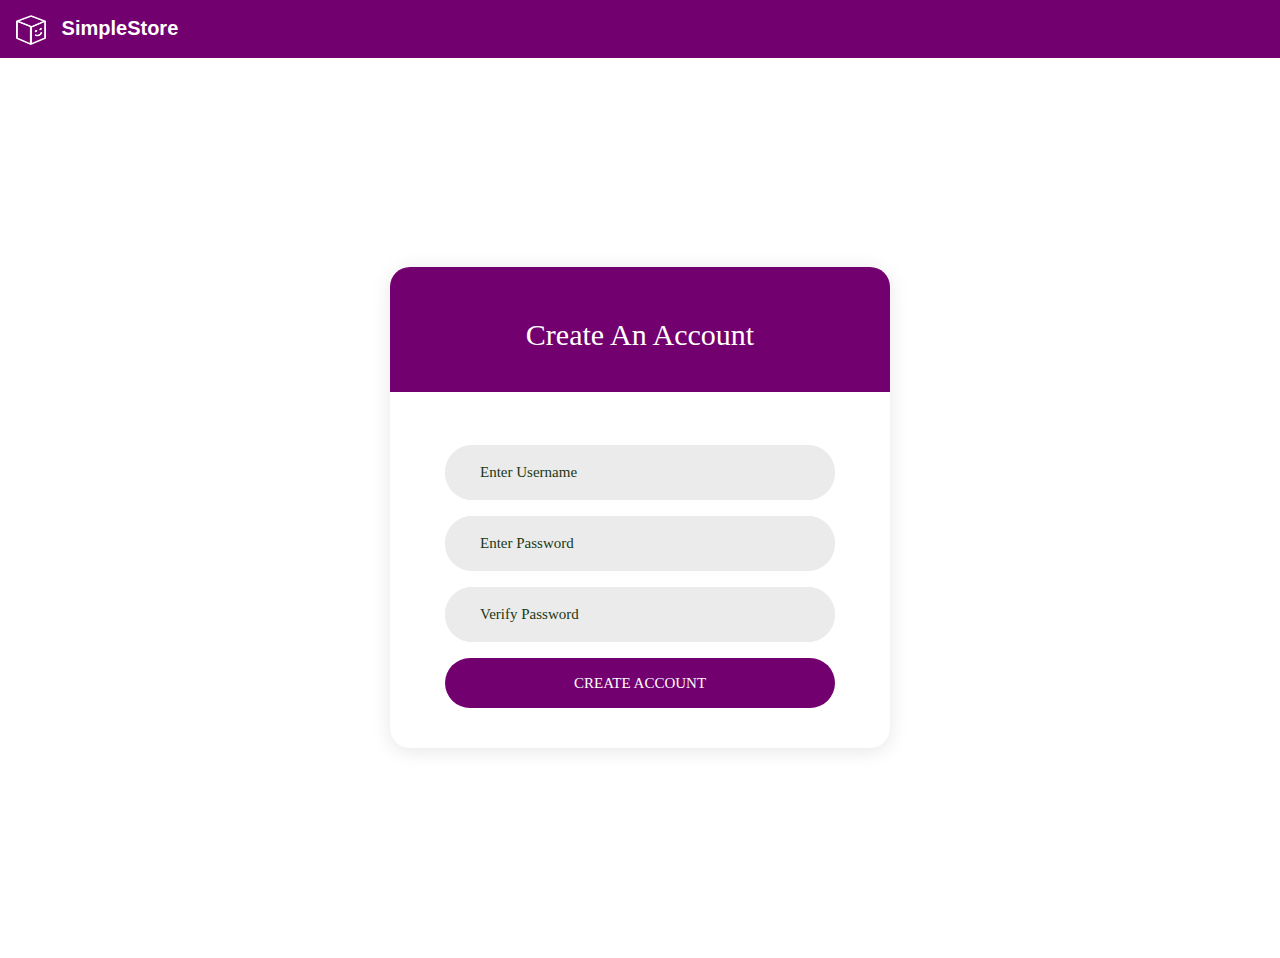
==== UI/create_an_account.html @ a345e32c "Add files via upload" ====
<!DOCTYPE html>
<html lang="en">
<head>
	<title> create an account </title>
	<meta charset="UTF-8">
	<meta name="viewport" content="width=device-width, initial-scale=1">
<!--===============================================================================================-->
	<link rel="icon" type="image/png" href="images/icons/favicon.ico"/>
<!--===============================================================================================-->
	<link rel="stylesheet" type="text/css" href="vendor/bootstrap/css/bootstrap.min.css">
<!--===============================================================================================-->
	<link rel="stylesheet" type="text/css" href="fonts/font-awesome-4.7.0/css/font-awesome.min.css">
<!--===============================================================================================-->
	<link rel="stylesheet" type="text/css" href="vendor/animate/animate.css">
<!--===============================================================================================-->
	<link rel="stylesheet" type="text/css" href="vendor/css-hamburgers/hamburgers.min.css">
<!--===============================================================================================-->
	<link rel="stylesheet" type="text/css" href="vendor/animsition/css/animsition.min.css">
<!--===============================================================================================-->
	<link rel="stylesheet" type="text/css" href="vendor/select2/select2.min.css">
<!--===============================================================================================-->
	<link rel="stylesheet" type="text/css" href="vendor/daterangepicker/daterangepicker.css">
<!--===============================================================================================-->
	<link rel="stylesheet" type="text/css" href="css/util.css">
	<link rel="stylesheet" type="text/css" href="css/main.css">
<!--===============================================================================================-->
</head>
<body>
<nav class="navbar navbar-light" style="background-color: #73006f;">
  <span class="navbar-brand mb-0 h1">
		<img src="icon_simpleStore.png" alt="SimpleStore_logo" style=" width: 30px; height: 30px;">
		<span style='color: white; padding-left :10px;' class="font-weight-bold">SimpleStore</span>
	</span>
</nav>

	<div class="limiter">
		<div class="container-login100">
			<div class="wrap-login100">
				<form class="login100-form validate-form p-l-55 p-r-55 p-t-178">
					<span class="login100-form-title" style="background-color: #73006f;">
						Create An Account
					</span>

					<div class="wrap-input100 validate-input m-b-16" data-validate="Please enter username">
						<input class="input100" type="text" name="username" placeholder="Enter Username">
						<span class="focus-input100"></span>
					</div>

					<div class="wrap-input100 validate-input m-b-16" data-validate = "Please enter password">
						<input class="input100" type="password" name="pass" placeholder="Enter Password">
						<span class="focus-input100"></span>
					</div>

					<div class="wrap-input100 validate-input m-b-16" data-validate = "Please enter password">
						<input class="input100" type="password" name="pass" placeholder="Verify Password">
						<span class="focus-input100"></span>
					</div>

					<div class="container-login100-form-btn p-b-40">
						<button class="login100-form-btn" style="background-color: #73006f;">
							Create Account
						</button>
					</div>

					<!---<div class="flex-col-c p-t-100 p-b-40">
						<span class="txt1 p-b-9">
							Don’t have an account?
						</span>

						<a href="#" class="txt3">
							<p style='color: #73006f'>Sign up now</p>
						</a>
					</div>-->
				</form>
			</div>
		</div>
	</div>


<!--===============================================================================================-->
	<script src="vendor/jquery/jquery-3.2.1.min.js"></script>
<!--===============================================================================================-->
	<script src="vendor/animsition/js/animsition.min.js"></script>
<!--===============================================================================================-->
	<script src="vendor/bootstrap/js/popper.js"></script>
	<script src="vendor/bootstrap/js/bootstrap.min.js"></script>
<!--===============================================================================================-->
	<script src="vendor/select2/select2.min.js"></script>
<!--===============================================================================================-->
	<script src="vendor/daterangepicker/moment.min.js"></script>
	<script src="vendor/daterangepicker/daterangepicker.js"></script>
<!--===============================================================================================-->
	<script src="vendor/countdowntime/countdowntime.js"></script>
<!--===============================================================================================-->
	<script src="js/main.js"></script>

</body>
</html>
---- UI/vendor/css-hamburgers/hamburgers.min.css ----
/*!
 * Hamburgers
 * @description Tasty CSS-animated hamburgers
 * @author Jonathan Suh @jonsuh
 * @site https://jonsuh.com/hamburgers
 * @link https://github.com/jonsuh/hamburgers
 */.hamburger{font:inherit;display:inline-block;overflow:visible;margin:0;padding:15px;cursor:pointer;transition-timing-function:linear;transition-duration:.15s;transition-property:opacity,filter;text-transform:none;color:inherit;border:0;background-color:transparent}.hamburger:hover{opacity:.7}.hamburger-box{position:relative;display:inline-block;width:40px;height:24px}.hamburger-inner{top:50%;display:block;margin-top:-2px}.hamburger-inner,.hamburger-inner:after,.hamburger-inner:before{position:absolute;width:40px;height:4px;transition-timing-function:ease;transition-duration:.15s;transition-property:transform;border-radius:4px;background-color:#000}.hamburger-inner:after,.hamburger-inner:before{display:block;content:''}.hamburger-inner:before{top:-10px}.hamburger-inner:after{bottom:-10px}.hamburger--3dx .hamburger-box{perspective:80px}.hamburger--3dx .hamburger-inner{transition:transform .2s cubic-bezier(.645,.045,.355,1),background-color 0s cubic-bezier(.645,.045,.355,1) .1s}.hamburger--3dx .hamburger-inner:after,.hamburger--3dx .hamburger-inner:before{transition:transform 0s cubic-bezier(.645,.045,.355,1) .1s}.hamburger--3dx.is-active .hamburger-inner{transform:rotateY(180deg);background-color:transparent}.hamburger--3dx.is-active .hamburger-inner:before{transform:translate3d(0,10px,0) rotate(45deg)}.hamburger--3dx.is-active .hamburger-inner:after{transform:translate3d(0,-10px,0) rotate(-45deg)}.hamburger--3dx-r .hamburger-box{perspective:80px}.hamburger--3dx-r .hamburger-inner{transition:transform .2s cubic-bezier(.645,.045,.355,1),background-color 0s cubic-bezier(.645,.045,.355,1) .1s}.hamburger--3dx-r .hamburger-inner:after,.hamburger--3dx-r .hamburger-inner:before{transition:transform 0s cubic-bezier(.645,.045,.355,1) .1s}.hamburger--3dx-r.is-active .hamburger-inner{transform:rotateY(-180deg);background-color:transparent}.hamburger--3dx-r.is-active .hamburger-inner:before{transform:translate3d(0,10px,0) rotate(45deg)}.hamburger--3dx-r.is-active .hamburger-inner:after{transform:translate3d(0,-10px,0) rotate(-45deg)}.hamburger--3dy .hamburger-box{perspective:80px}.hamburger--3dy .hamburger-inner{transition:transform .2s cubic-bezier(.645,.045,.355,1),background-color 0s cubic-bezier(.645,.045,.355,1) .1s}.hamburger--3dy .hamburger-inner:after,.hamburger--3dy .hamburger-inner:before{transition:transform 0s cubic-bezier(.645,.045,.355,1) .1s}.hamburger--3dy.is-active .hamburger-inner{transform:rotateX(-180deg);background-color:transparent}.hamburger--3dy.is-active .hamburger-inner:before{transform:translate3d(0,10px,0) rotate(45deg)}.hamburger--3dy.is-active .hamburger-inner:after{transform:translate3d(0,-10px,0) rotate(-45deg)}.hamburger--3dy-r .hamburger-box{perspective:80px}.hamburger--3dy-r .hamburger-inner{transition:transform .2s cubic-bezier(.645,.045,.355,1),background-color 0s cubic-bezier(.645,.045,.355,1) .1s}.hamburger--3dy-r .hamburger-inner:after,.hamburger--3dy-r .hamburger-inner:before{transition:transform 0s cubic-bezier(.645,.045,.355,1) .1s}.hamburger--3dy-r.is-active .hamburger-inner{transform:rotateX(180deg);background-color:transparent}.hamburger--3dy-r.is-active .hamburger-inner:before{transform:translate3d(0,10px,0) rotate(45deg)}.hamburger--3dy-r.is-active .hamburger-inner:after{transform:translate3d(0,-10px,0) rotate(-45deg)}.hamburger--arrow.is-active .hamburger-inner:before{transform:translate3d(-8px,0,0) rotate(-45deg) scaleX(.7)}.hamburger--arrow.is-active .hamburger-inner:after{transform:translate3d(-8px,0,0) rotate(45deg) scaleX(.7)}.hamburger--arrow-r.is-active .hamburger-inner:before{transform:translate3d(8px,0,0) rotate(45deg) scaleX(.7)}.hamburger--arrow-r.is-active .hamburger-inner:after{transform:translate3d(8px,0,0) rotate(-45deg) scaleX(.7)}.hamburger--arrowalt .hamburger-inner:before{transition:top .1s ease .15s,transform .15s cubic-bezier(.165,.84,.44,1)}.hamburger--arrowalt .hamburger-inner:after{transition:bottom .1s ease .15s,transform .15s cubic-bezier(.165,.84,.44,1)}.hamburger--arrowalt.is-active .hamburger-inner:before{top:0;transition:top .1s ease,transform .15s cubic-bezier(.895,.03,.685,.22) .1s;transform:translate3d(-8px,-10px,0) rotate(-45deg) scaleX(.7)}.hamburger--arrowalt.is-active .hamburger-inner:after{bottom:0;transition:bottom .1s ease,transform .15s cubic-bezier(.895,.03,.685,.22) .1s;transform:translate3d(-8px,10px,0) rotate(45deg) scaleX(.7)}.hamburger--arrowalt-r .hamburger-inner:before{transition:top .1s ease .15s,transform .15s cubic-bezier(.165,.84,.44,1)}.hamburger--arrowalt-r .hamburger-inner:after{transition:bottom .1s ease .15s,transform .15s cubic-bezier(.165,.84,.44,1)}.hamburger--arrowalt-r.is-active .hamburger-inner:before{top:0;transition:top .1s ease,transform .15s cubic-bezier(.895,.03,.685,.22) .1s;transform:translate3d(8px,-10px,0) rotate(45deg) scaleX(.7)}.hamburger--arrowalt-r.is-active .hamburger-inner:after{bottom:0;transition:bottom .1s ease,transform .15s cubic-bezier(.895,.03,.685,.22) .1s;transform:translate3d(8px,10px,0) rotate(-45deg) scaleX(.7)}.hamburger--boring .hamburger-inner,.hamburger--boring .hamburger-inner:after,.hamburger--boring .hamburger-inner:before{transition-property:none}.hamburger--boring.is-active .hamburger-inner{transform:rotate(45deg)}.hamburger--boring.is-active .hamburger-inner:before{top:0;opacity:0}.hamburger--boring.is-active .hamburger-inner:after{bottom:0;transform:rotate(-90deg)}.hamburger--collapse .hamburger-inner{top:auto;bottom:0;transition-delay:.15s;transition-timing-function:cubic-bezier(.55,.055,.675,.19);transition-duration:.15s}.hamburger--collapse .hamburger-inner:after{top:-20px;transition:top .3s cubic-bezier(.33333,.66667,.66667,1) .3s,opacity .1s linear}.hamburger--collapse .hamburger-inner:before{transition:top .12s cubic-bezier(.33333,.66667,.66667,1) .3s,transform .15s cubic-bezier(.55,.055,.675,.19)}.hamburger--collapse.is-active .hamburger-inner{transition-delay:.32s;transition-timing-function:cubic-bezier(.215,.61,.355,1);transform:translate3d(0,-10px,0) rotate(-45deg)}.hamburger--collapse.is-active .hamburger-inner:after{top:0;transition:top .3s cubic-bezier(.33333,0,.66667,.33333),opacity .1s linear .27s;opacity:0}.hamburger--collapse.is-active .hamburger-inner:before{top:0;transition:top .12s cubic-bezier(.33333,0,.66667,.33333) .18s,transform .15s cubic-bezier(.215,.61,.355,1) .42s;transform:rotate(-90deg)}.hamburger--collapse-r .hamburger-inner{top:auto;bottom:0;transition-delay:.15s;transition-timing-function:cubic-bezier(.55,.055,.675,.19);transition-duration:.15s}.hamburger--collapse-r .hamburger-inner:after{top:-20px;transition:top .3s cubic-bezier(.33333,.66667,.66667,1) .3s,opacity .1s linear}.hamburger--collapse-r .hamburger-inner:before{transition:top .12s cubic-bezier(.33333,.66667,.66667,1) .3s,transform .15s cubic-bezier(.55,.055,.675,.19)}.hamburger--collapse-r.is-active .hamburger-inner{transition-delay:.32s;transition-timing-function:cubic-bezier(.215,.61,.355,1);transform:translate3d(0,-10px,0) rotate(45deg)}.hamburger--collapse-r.is-active .hamburger-inner:after{top:0;transition:top .3s cubic-bezier(.33333,0,.66667,.33333),opacity .1s linear .27s;opacity:0}.hamburger--collapse-r.is-active .hamburger-inner:before{top:0;transition:top .12s cubic-bezier(.33333,0,.66667,.33333) .18s,transform .15s cubic-bezier(.215,.61,.355,1) .42s;transform:rotate(90deg)}.hamburger--elastic .hamburger-inner{top:2px;transition-timing-function:cubic-bezier(.68,-.55,.265,1.55);transition-duration:.4s}.hamburger--elastic .hamburger-inner:before{top:10px;transition:opacity .15s ease .4s}.hamburger--elastic .hamburger-inner:after{top:20px;transition:transform .4s cubic-bezier(.68,-.55,.265,1.55)}.hamburger--elastic.is-active .hamburger-inner{transition-delay:.1s;transform:translate3d(0,10px,0) rotate(135deg)}.hamburger--elastic.is-active .hamburger-inner:before{transition-delay:0s;opacity:0}.hamburger--elastic.is-active .hamburger-inner:after{transition-delay:.1s;transform:translate3d(0,-20px,0) rotate(-270deg)}.hamburger--elastic-r .hamburger-inner{top:2px;transition-timing-function:cubic-bezier(.68,-.55,.265,1.55);transition-duration:.4s}.hamburger--elastic-r .hamburger-inner:before{top:10px;transition:opacity .15s ease .4s}.hamburger--elastic-r .hamburger-inner:after{top:20px;transition:transform .4s cubic-bezier(.68,-.55,.265,1.55)}.hamburger--elastic-r.is-active .hamburger-inner{transition-delay:.1s;transform:translate3d(0,10px,0) rotate(-135deg)}.hamburger--elastic-r.is-active .hamburger-inner:before{transition-delay:0s;opacity:0}.hamburger--elastic-r.is-active .hamburger-inner:after{transition-delay:.1s;transform:translate3d(0,-20px,0) rotate(270deg)}.hamburger--emphatic{overflow:hidden}.hamburger--emphatic .hamburger-inner{transition:background-color .2s ease-in .25s}.hamburger--emphatic .hamburger-inner:before{left:0;transition:transform .2s cubic-bezier(.6,.04,.98,.335),top .05s linear .2s,left .2s ease-in .25s}.hamburger--emphatic .hamburger-inner:after{top:10px;right:0;transition:transform .2s cubic-bezier(.6,.04,.98,.335),top .05s linear .2s,right .2s ease-in .25s}.hamburger--emphatic.is-active .hamburger-inner{transition-delay:0s;transition-timing-function:ease-out;background-color:transparent}.hamburger--emphatic.is-active .hamburger-inner:before{top:-80px;left:-80px;transition:left .2s ease-out,top .05s linear .2s,transform .2s cubic-bezier(.075,.82,.165,1) .25s;transform:translate3d(80px,80px,0) rotate(45deg)}.hamburger--emphatic.is-active .hamburger-inner:after{top:-80px;right:-80px;transition:right .2s ease-out,top .05s linear .2s,transform .2s cubic-bezier(.075,.82,.165,1) .25s;transform:translate3d(-80px,80px,0) rotate(-45deg)}.hamburger--emphatic-r{overflow:hidden}.hamburger--emphatic-r .hamburger-inner{transition:background-color .2s ease-in .25s}.hamburger--emphatic-r .hamburger-inner:before{left:0;transition:transform .2s cubic-bezier(.6,.04,.98,.335),top .05s linear .2s,left .2s ease-in .25s}.hamburger--emphatic-r .hamburger-inner:after{top:10px;right:0;transition:transform .2s cubic-bezier(.6,.04,.98,.335),top .05s linear .2s,right .2s ease-in .25s}.hamburger--emphatic-r.is-active .hamburger-inner{transition-delay:0s;transition-timing-function:ease-out;background-color:transparent}.hamburger--emphatic-r.is-active .hamburger-inner:before{top:80px;left:-80px;transition:left .2s ease-out,top .05s linear .2s,transform .2s cubic-bezier(.075,.82,.165,1) .25s;transform:translate3d(80px,-80px,0) rotate(-45deg)}.hamburger--emphatic-r.is-active .hamburger-inner:after{top:80px;right:-80px;transition:right .2s ease-out,top .05s linear .2s,transform .2s cubic-bezier(.075,.82,.165,1) .25s;transform:translate3d(-80px,-80px,0) rotate(45deg)}.hamburger--slider .hamburger-inner{top:2px}.hamburger--slider .hamburger-inner:before{top:10px;transition-timing-function:ease;transition-duration:.2s;transition-property:transform,opacity}.hamburger--slider .hamburger-inner:after{top:20px}.hamburger--slider.is-active .hamburger-inner{transform:translate3d(0,10px,0) rotate(45deg)}.hamburger--slider.is-active .hamburger-inner:before{transform:rotate(-45deg) translate3d(-5.71429px,-6px,0);opacity:0}.hamburger--slider.is-active .hamburger-inner:after{transform:translate3d(0,-20px,0) rotate(-90deg)}.hamburger--slider-r .hamburger-inner{top:2px}.hamburger--slider-r .hamburger-inner:before{top:10px;transition-timing-function:ease;transition-duration:.2s;transition-property:transform,opacity}.hamburger--slider-r .hamburger-inner:after{top:20px}.hamburger--slider-r.is-active .hamburger-inner{transform:translate3d(0,10px,0) rotate(-45deg)}.hamburger--slider-r.is-active .hamburger-inner:before{transform:rotate(45deg) translate3d(5.71429px,-6px,0);opacity:0}.hamburger--slider-r.is-active .hamburger-inner:after{transform:translate3d(0,-20px,0) rotate(90deg)}.hamburger--spring .hamburger-inner{top:2px;transition:background-color 0s linear .15s}.hamburger--spring .hamburger-inner:before{top:10px;transition:top .12s cubic-bezier(.33333,.66667,.66667,1) .3s,transform .15s cubic-bezier(.55,.055,.675,.19)}.hamburger--spring .hamburger-inner:after{top:20px;transition:top .3s cubic-bezier(.33333,.66667,.66667,1) .3s,transform .15s cubic-bezier(.55,.055,.675,.19)}.hamburger--spring.is-active .hamburger-inner{transition-delay:.32s;background-color:transparent}.hamburger--spring.is-active .hamburger-inner:before{top:0;transition:top .12s cubic-bezier(.33333,0,.66667,.33333) .18s,transform .15s cubic-bezier(.215,.61,.355,1) .32s;transform:translate3d(0,10px,0) rotate(45deg)}.hamburger--spring.is-active .hamburger-inner:after{top:0;transition:top .3s cubic-bezier(.33333,0,.66667,.33333),transform .15s cubic-bezier(.215,.61,.355,1) .32s;transform:translate3d(0,10px,0) rotate(-45deg)}.hamburger--spring-r .hamburger-inner{top:auto;bottom:0;transition-delay:0s;transition-timing-function:cubic-bezier(.55,.055,.675,.19);transition-duration:.15s}.hamburger--spring-r .hamburger-inner:after{top:-20px;transition:top .3s cubic-bezier(.33333,.66667,.66667,1) .3s,opacity 0s linear}.hamburger--spring-r .hamburger-inner:before{transition:top .12s cubic-bezier(.33333,.66667,.66667,1) .3s,transform .15s cubic-bezier(.55,.055,.675,.19)}.hamburger--spring-r.is-active .hamburger-inner{transition-delay:.32s;transition-timing-function:cubic-bezier(.215,.61,.355,1);transform:translate3d(0,-10px,0) rotate(-45deg)}.hamburger--spring-r.is-active .hamburger-inner:after{top:0;transition:top .3s cubic-bezier(.33333,0,.66667,.33333),opacity 0s linear .32s;opacity:0}.hamburger--spring-r.is-active .hamburger-inner:before{top:0;transition:top .12s cubic-bezier(.33333,0,.66667,.33333) .18s,transform .15s cubic-bezier(.215,.61,.355,1) .32s;transform:rotate(90deg)}.hamburger--stand .hamburger-inner{transition:transform .1s cubic-bezier(.55,.055,.675,.19) .22s,background-color 0s linear .1s}.hamburger--stand .hamburger-inner:before{transition:top .1s ease-in .1s,transform .1s cubic-bezier(.55,.055,.675,.19) 0s}.hamburger--stand .hamburger-inner:after{transition:bottom .1s ease-in .1s,transform .1s cubic-bezier(.55,.055,.675,.19) 0s}.hamburger--stand.is-active .hamburger-inner{transition:transform .1s cubic-bezier(.215,.61,.355,1) 0s,background-color 0s linear .22s;transform:rotate(90deg);background-color:transparent}.hamburger--stand.is-active .hamburger-inner:before{top:0;transition:top .1s ease-out .12s,transform .1s cubic-bezier(.215,.61,.355,1) .22s;transform:rotate(-45deg)}.hamburger--stand.is-active .hamburger-inner:after{bottom:0;transition:bottom .1s ease-out .12s,transform .1s cubic-bezier(.215,.61,.355,1) .22s;transform:rotate(45deg)}.hamburger--stand-r .hamburger-inner{transition:transform .1s cubic-bezier(.55,.055,.675,.19) .22s,background-color 0s linear .1s}.hamburger--stand-r .hamburger-inner:before{transition:top .1s ease-in .1s,transform .1s cubic-bezier(.55,.055,.675,.19) 0s}.hamburger--stand-r .hamburger-inner:after{transition:bottom .1s ease-in .1s,transform .1s cubic-bezier(.55,.055,.675,.19) 0s}.hamburger--stand-r.is-active .hamburger-inner{transition:transform .1s cubic-bezier(.215,.61,.355,1) 0s,background-color 0s linear .22s;transform:rotate(-90deg);background-color:transparent}.hamburger--stand-r.is-active .hamburger-inner:before{top:0;transition:top .1s ease-out .12s,transform .1s cubic-bezier(.215,.61,.355,1) .22s;transform:rotate(-45deg)}.hamburger--stand-r.is-active .hamburger-inner:after{bottom:0;transition:bottom .1s ease-out .12s,transform .1s cubic-bezier(.215,.61,.355,1) .22s;transform:rotate(45deg)}.hamburger--spin .hamburger-inner{transition-timing-function:cubic-bezier(.55,.055,.675,.19);transition-duration:.3s}.hamburger--spin .hamburger-inner:before{transition:top .1s ease-in .34s,opacity .1s ease-in}.hamburger--spin .hamburger-inner:after{transition:bottom .1s ease-in .34s,transform .3s cubic-bezier(.55,.055,.675,.19)}.hamburger--spin.is-active .hamburger-inner{transition-delay:.14s;transition-timing-function:cubic-bezier(.215,.61,.355,1);transform:rotate(225deg)}.hamburger--spin.is-active .hamburger-inner:before{top:0;transition:top .1s ease-out,opacity .1s ease-out .14s;opacity:0}.hamburger--spin.is-active .hamburger-inner:after{bottom:0;transition:bottom .1s ease-out,transform .3s cubic-bezier(.215,.61,.355,1) .14s;transform:rotate(-90deg)}.hamburger--spin-r .hamburger-inner{transition-timing-function:cubic-bezier(.55,.055,.675,.19);transition-duration:.3s}.hamburger--spin-r .hamburger-inner:before{transition:top .1s ease-in .34s,opacity .1s ease-in}.hamburger--spin-r .hamburger-inner:after{transition:bottom .1s ease-in .34s,transform .3s cubic-bezier(.55,.055,.675,.19)}.hamburger--spin-r.is-active .hamburger-inner{transition-delay:.14s;transition-timing-function:cubic-bezier(.215,.61,.355,1);transform:rotate(-225deg)}.hamburger--spin-r.is-active .hamburger-inner:before{top:0;transition:top .1s ease-out,opacity .1s ease-out .14s;opacity:0}.hamburger--spin-r.is-active .hamburger-inner:after{bottom:0;transition:bottom .1s ease-out,transform .3s cubic-bezier(.215,.61,.355,1) .14s;transform:rotate(90deg)}.hamburger--squeeze .hamburger-inner{transition-timing-function:cubic-bezier(.55,.055,.675,.19);transition-duration:.1s}.hamburger--squeeze .hamburger-inner:before{transition:top .1s ease .14s,opacity .1s ease}.hamburger--squeeze .hamburger-inner:after{transition:bottom .1s ease .14s,transform .1s cubic-bezier(.55,.055,.675,.19)}.hamburger--squeeze.is-active .hamburger-inner{transition-delay:.14s;transition-timing-function:cubic-bezier(.215,.61,.355,1);transform:rotate(45deg)}.hamburger--squeeze.is-active .hamburger-inner:before{top:0;transition:top .1s ease,opacity .1s ease .14s;opacity:0}.hamburger--squeeze.is-active .hamburger-inner:after{bottom:0;transition:bottom .1s ease,transform .1s cubic-bezier(.215,.61,.355,1) .14s;transform:rotate(-90deg)}.hamburger--vortex .hamburger-inner{transition-timing-function:cubic-bezier(.19,1,.22,1);transition-duration:.3s}.hamburger--vortex .hamburger-inner:after,.hamburger--vortex .hamburger-inner:before{transition-delay:.1s;transition-timing-function:linear;transition-duration:0s}.hamburger--vortex .hamburger-inner:before{transition-property:top,opacity}.hamburger--vortex .hamburger-inner:after{transition-property:bottom,transform}.hamburger--vortex.is-active .hamburger-inner{transition-timing-function:cubic-bezier(.19,1,.22,1);transform:rotate(765deg)}.hamburger--vortex.is-active .hamburger-inner:after,.hamburger--vortex.is-active .hamburger-inner:before{transition-delay:0s}.hamburger--vortex.is-active .hamburger-inner:before{top:0;opacity:0}.hamburger--vortex.is-active .hamburger-inner:after{bottom:0;transform:rotate(90deg)}.hamburger--vortex-r .hamburger-inner{transition-timing-function:cubic-bezier(.19,1,.22,1);transition-duration:.3s}.hamburger--vortex-r .hamburger-inner:after,.hamburger--vortex-r .hamburger-inner:before{transition-delay:.1s;transition-timing-function:linear;transition-duration:0s}.hamburger--vortex-r .hamburger-inner:before{transition-property:top,opacity}.hamburger--vortex-r .hamburger-inner:after{transition-property:bottom,transform}.hamburger--vortex-r.is-active .hamburger-inner{transition-timing-function:cubic-bezier(.19,1,.22,1);transform:rotate(-765deg)}.hamburger--vortex-r.is-active .hamburger-inner:after,.hamburger--vortex-r.is-active .hamburger-inner:before{transition-delay:0s}.hamburger--vortex-r.is-active .hamburger-inner:before{top:0;opacity:0}.hamburger--vortex-r.is-active .hamburger-inner:after{bottom:0;transform:rotate(-90deg)}
---- UI/vendor/daterangepicker/daterangepicker.css ----
.daterangepicker {
  position: absolute;
  color: inherit;
  background-color: #fff;
  border-radius: 4px;
  width: 278px;
  padding: 4px;
  margin-top: 1px;
  top: 100px;
  left: 20px;
  /* Calendars */ }
  .daterangepicker:before, .daterangepicker:after {
    position: absolute;
    display: inline-block;
    border-bottom-color: rgba(0, 0, 0, 0.2);
    content: ''; }
  .daterangepicker:before {
    top: -7px;
    border-right: 7px solid transparent;
    border-left: 7px solid transparent;
    border-bottom: 7px solid #ccc; }
  .daterangepicker:after {
    top: -6px;
    border-right: 6px solid transparent;
    border-bottom: 6px solid #fff;
    border-left: 6px solid transparent; }
  .daterangepicker.opensleft:before {
    right: 9px; }
  .daterangepicker.opensleft:after {
    right: 10px; }
  .daterangepicker.openscenter:before {
    left: 0;
    right: 0;
    width: 0;
    margin-left: auto;
    margin-right: auto; }
  .daterangepicker.openscenter:after {
    left: 0;
    right: 0;
    width: 0;
    margin-left: auto;
    margin-right: auto; }
  .daterangepicker.opensright:before {
    left: 9px; }
  .daterangepicker.opensright:after {
    left: 10px; }
  .daterangepicker.dropup {
    margin-top: -5px; }
    .daterangepicker.dropup:before {
      top: initial;
      bottom: -7px;
      border-bottom: initial;
      border-top: 7px solid #ccc; }
    .daterangepicker.dropup:after {
      top: initial;
      bottom: -6px;
      border-bottom: initial;
      border-top: 6px solid #fff; }
  .daterangepicker.dropdown-menu {
    max-width: none;
    z-index: 3001; }
  .daterangepicker.single .ranges, .daterangepicker.single .calendar {
    float: none; }
  .daterangepicker.show-calendar .calendar {
    display: block; }
  .daterangepicker .calendar {
    display: none;
    max-width: 270px;
    margin: 4px; }
    .daterangepicker .calendar.single .calendar-table {
      border: none; }
    .daterangepicker .calendar th, .daterangepicker .calendar td {
      white-space: nowrap;
      text-align: center;
      min-width: 32px; }
  .daterangepicker .calendar-table {
    border: 1px solid #fff;
    padding: 4px;
    border-radius: 4px;
    background-color: #fff; }
  .daterangepicker table {
    width: 100%;
    margin: 0; }
  .daterangepicker td, .daterangepicker th {
    text-align: center;
    width: 20px;
    height: 20px;
    border-radius: 4px;
    border: 1px solid transparent;
    white-space: nowrap;
    cursor: pointer; }
    .daterangepicker td.available:hover, .daterangepicker th.available:hover {
      background-color: #eee;
      border-color: transparent;
      color: inherit; }
    .daterangepicker td.week, .daterangepicker th.week {
      font-size: 80%;
      color: #ccc; }
  .daterangepicker td.off, .daterangepicker td.off.in-range, .daterangepicker td.off.start-date, .daterangepicker td.off.end-date {
    background-color: #fff;
    border-color: transparent;
    color: #999; }
  .daterangepicker td.in-range {
    background-color: #ebf4f8;
    border-color: transparent;
    color: #000;
    border-radius: 0; }
  .daterangepicker td.start-date {
    border-radius: 4px 0 0 4px; }
  .daterangepicker td.end-date {
    border-radius: 0 4px 4px 0; }
  .daterangepicker td.start-date.end-date {
    border-radius: 4px; }
  .daterangepicker td.active, .daterangepicker td.active:hover {
    background-color: #357ebd;
    border-color: transparent;
    color: #fff; }
  .daterangepicker th.month {
    width: auto; }
  .daterangepicker td.disabled, .daterangepicker option.disabled {
    color: #999;
    cursor: not-allowed;
    text-decoration: line-through; }
  .daterangepicker select.monthselect, .daterangepicker select.yearselect {
    font-size: 12px;
    padding: 1px;
    height: auto;
    margin: 0;
    cursor: default; }
  .daterangepicker select.monthselect {
    margin-right: 2%;
    width: 56%; }
  .daterangepicker select.yearselect {
    width: 40%; }
  .daterangepicker select.hourselect, .daterangepicker select.minuteselect, .daterangepicker select.secondselect, .daterangepicker select.ampmselect {
    width: 50px;
    margin-bottom: 0; }
  .daterangepicker .input-mini {
    border: 1px solid #ccc;
    border-radius: 4px;
    color: #555;
    height: 30px;
    line-height: 30px;
    display: block;
    vertical-align: middle;
    margin: 0 0 5px 0;
    padding: 0 6px 0 28px;
    width: 100%; }
    .daterangepicker .input-mini.active {
      border: 1px solid #08c;
      border-radius: 4px; }
  .daterangepicker .daterangepicker_input {
    position: relative; }
    .daterangepicker .daterangepicker_input i {
      position: absolute;
      left: 8px;
      top: 8px; }
  .daterangepicker.rtl .input-mini {
    padding-right: 28px;
    padding-left: 6px; }
  .daterangepicker.rtl .daterangepicker_input i {
    left: auto;
    right: 8px; }
  .daterangepicker .calendar-time {
    text-align: center;
    margin: 5px auto;
    line-height: 30px;
    position: relative;
    padding-left: 28px; }
    .daterangepicker .calendar-time select.disabled {
      color: #ccc;
      cursor: not-allowed; }

.ranges {
  font-size: 11px;
  float: none;
  margin: 4px;
  text-align: left; }
  .ranges ul {
    list-style: none;
    margin: 0 auto;
    padding: 0;
    width: 100%; }
  .ranges li {
    font-size: 13px;
    background-color: #f5f5f5;
    border: 1px solid #f5f5f5;
    border-radius: 4px;
    color: #08c;
    padding: 3px 12px;
    margin-bottom: 8px;
    cursor: pointer; }
    .ranges li:hover {
      background-color: #08c;
      border: 1px solid #08c;
      color: #fff; }
    .ranges li.active {
      background-color: #08c;
      border: 1px solid #08c;
      color: #fff; }

/*  Larger Screen Styling */
@media (min-width: 564px) {
  .daterangepicker {
    width: auto; }
    .daterangepicker .ranges ul {
      width: 160px; }
    .daterangepicker.single .ranges ul {
      width: 100%; }
    .daterangepicker.single .calendar.left {
      clear: none; }
    .daterangepicker.single.ltr .ranges, .daterangepicker.single.ltr .calendar {
      float: left; }
    .daterangepicker.single.rtl .ranges, .daterangepicker.single.rtl .calendar {
      float: right; }
    .daterangepicker.ltr {
      direction: ltr;
      text-align: left; }
      .daterangepicker.ltr .calendar.left {
        clear: left;
        margin-right: 0; }
        .daterangepicker.ltr .calendar.left .calendar-table {
          border-right: none;
          border-top-right-radius: 0;
          border-bottom-right-radius: 0; }
      .daterangepicker.ltr .calendar.right {
        margin-left: 0; }
        .daterangepicker.ltr .calendar.right .calendar-table {
          border-left: none;
          border-top-left-radius: 0;
          border-bottom-left-radius: 0; }
      .daterangepicker.ltr .left .daterangepicker_input {
        padding-right: 12px; }
      .daterangepicker.ltr .calendar.left .calendar-table {
        padding-right: 12px; }
      .daterangepicker.ltr .ranges, .daterangepicker.ltr .calendar {
        float: left; }
    .daterangepicker.rtl {
      direction: rtl;
      text-align: right; }
      .daterangepicker.rtl .calendar.left {
        clear: right;
        margin-left: 0; }
        .daterangepicker.rtl .calendar.left .calendar-table {
          border-left: none;
          border-top-left-radius: 0;
          border-bottom-left-radius: 0; }
      .daterangepicker.rtl .calendar.right {
        margin-right: 0; }
        .daterangepicker.rtl .calendar.right .calendar-table {
          border-right: none;
          border-top-right-radius: 0;
          border-bottom-right-radius: 0; }
      .daterangepicker.rtl .left .daterangepicker_input {
        padding-left: 12px; }
      .daterangepicker.rtl .calendar.left .calendar-table {
        padding-left: 12px; }
      .daterangepicker.rtl .ranges, .daterangepicker.rtl .calendar {
        text-align: right;
        float: right; } }
@media (min-width: 730px) {
  .daterangepicker .ranges {
    width: auto; }
  .daterangepicker.ltr .ranges {
    float: left; }
  .daterangepicker.rtl .ranges {
    float: right; }
  .daterangepicker .calendar.left {
    clear: none !important; } }
---- UI/css/util.css ----
/*[ FONT SIZE ]
///////////////////////////////////////////////////////////
*/
.fs-1 {font-size: 1px;}
.fs-2 {font-size: 2px;}
.fs-3 {font-size: 3px;}
.fs-4 {font-size: 4px;}
.fs-5 {font-size: 5px;}
.fs-6 {font-size: 6px;}
.fs-7 {font-size: 7px;}
.fs-8 {font-size: 8px;}
.fs-9 {font-size: 9px;}
.fs-10 {font-size: 10px;}
.fs-11 {font-size: 11px;}
.fs-12 {font-size: 12px;}
.fs-13 {font-size: 13px;}
.fs-14 {font-size: 14px;}
.fs-15 {font-size: 15px;}
.fs-16 {font-size: 16px;}
.fs-17 {font-size: 17px;}
.fs-18 {font-size: 18px;}
.fs-19 {font-size: 19px;}
.fs-20 {font-size: 20px;}
.fs-21 {font-size: 21px;}
.fs-22 {font-size: 22px;}
.fs-23 {font-size: 23px;}
.fs-24 {font-size: 24px;}
.fs-25 {font-size: 25px;}
.fs-26 {font-size: 26px;}
.fs-27 {font-size: 27px;}
.fs-28 {font-size: 28px;}
.fs-29 {font-size: 29px;}
.fs-30 {font-size: 30px;}
.fs-31 {font-size: 31px;}
.fs-32 {font-size: 32px;}
.fs-33 {font-size: 33px;}
.fs-34 {font-size: 34px;}
.fs-35 {font-size: 35px;}
.fs-36 {font-size: 36px;}
.fs-37 {font-size: 37px;}
.fs-38 {font-size: 38px;}
.fs-39 {font-size: 39px;}
.fs-40 {font-size: 40px;}
.fs-41 {font-size: 41px;}
.fs-42 {font-size: 42px;}
.fs-43 {font-size: 43px;}
.fs-44 {font-size: 44px;}
.fs-45 {font-size: 45px;}
.fs-46 {font-size: 46px;}
.fs-47 {font-size: 47px;}
.fs-48 {font-size: 48px;}
.fs-49 {font-size: 49px;}
.fs-50 {font-size: 50px;}
.fs-51 {font-size: 51px;}
.fs-52 {font-size: 52px;}
.fs-53 {font-size: 53px;}
.fs-54 {font-size: 54px;}
.fs-55 {font-size: 55px;}
.fs-56 {font-size: 56px;}
.fs-57 {font-size: 57px;}
.fs-58 {font-size: 58px;}
.fs-59 {font-size: 59px;}
.fs-60 {font-size: 60px;}
.fs-61 {font-size: 61px;}
.fs-62 {font-size: 62px;}
.fs-63 {font-size: 63px;}
.fs-64 {font-size: 64px;}
.fs-65 {font-size: 65px;}
.fs-66 {font-size: 66px;}
.fs-67 {font-size: 67px;}
.fs-68 {font-size: 68px;}
.fs-69 {font-size: 69px;}
.fs-70 {font-size: 70px;}
.fs-71 {font-size: 71px;}
.fs-72 {font-size: 72px;}
.fs-73 {font-size: 73px;}
.fs-74 {font-size: 74px;}
.fs-75 {font-size: 75px;}
.fs-76 {font-size: 76px;}
.fs-77 {font-size: 77px;}
.fs-78 {font-size: 78px;}
.fs-79 {font-size: 79px;}
.fs-80 {font-size: 80px;}
.fs-81 {font-size: 81px;}
.fs-82 {font-size: 82px;}
.fs-83 {font-size: 83px;}
.fs-84 {font-size: 84px;}
.fs-85 {font-size: 85px;}
.fs-86 {font-size: 86px;}
.fs-87 {font-size: 87px;}
.fs-88 {font-size: 88px;}
.fs-89 {font-size: 89px;}
.fs-90 {font-size: 90px;}
.fs-91 {font-size: 91px;}
.fs-92 {font-size: 92px;}
.fs-93 {font-size: 93px;}
.fs-94 {font-size: 94px;}
.fs-95 {font-size: 95px;}
.fs-96 {font-size: 96px;}
.fs-97 {font-size: 97px;}
.fs-98 {font-size: 98px;}
.fs-99 {font-size: 99px;}
.fs-100 {font-size: 100px;}
.fs-101 {font-size: 101px;}
.fs-102 {font-size: 102px;}
.fs-103 {font-size: 103px;}
.fs-104 {font-size: 104px;}
.fs-105 {font-size: 105px;}
.fs-106 {font-size: 106px;}
.fs-107 {font-size: 107px;}
.fs-108 {font-size: 108px;}
.fs-109 {font-size: 109px;}
.fs-110 {font-size: 110px;}
.fs-111 {font-size: 111px;}
.fs-112 {font-size: 112px;}
.fs-113 {font-size: 113px;}
.fs-114 {font-size: 114px;}
.fs-115 {font-size: 115px;}
.fs-116 {font-size: 116px;}
.fs-117 {font-size: 117px;}
.fs-118 {font-size: 118px;}
.fs-119 {font-size: 119px;}
.fs-120 {font-size: 120px;}
.fs-121 {font-size: 121px;}
.fs-122 {font-size: 122px;}
.fs-123 {font-size: 123px;}
.fs-124 {font-size: 124px;}
.fs-125 {font-size: 125px;}
.fs-126 {font-size: 126px;}
.fs-127 {font-size: 127px;}
.fs-128 {font-size: 128px;}
.fs-129 {font-size: 129px;}
.fs-130 {font-size: 130px;}
.fs-131 {font-size: 131px;}
.fs-132 {font-size: 132px;}
.fs-133 {font-size: 133px;}
.fs-134 {font-size: 134px;}
.fs-135 {font-size: 135px;}
.fs-136 {font-size: 136px;}
.fs-137 {font-size: 137px;}
.fs-138 {font-size: 138px;}
.fs-139 {font-size: 139px;}
.fs-140 {font-size: 140px;}
.fs-141 {font-size: 141px;}
.fs-142 {font-size: 142px;}
.fs-143 {font-size: 143px;}
.fs-144 {font-size: 144px;}
.fs-145 {font-size: 145px;}
.fs-146 {font-size: 146px;}
.fs-147 {font-size: 147px;}
.fs-148 {font-size: 148px;}
.fs-149 {font-size: 149px;}
.fs-150 {font-size: 150px;}
.fs-151 {font-size: 151px;}
.fs-152 {font-size: 152px;}
.fs-153 {font-size: 153px;}
.fs-154 {font-size: 154px;}
.fs-155 {font-size: 155px;}
.fs-156 {font-size: 156px;}
.fs-157 {font-size: 157px;}
.fs-158 {font-size: 158px;}
.fs-159 {font-size: 159px;}
.fs-160 {font-size: 160px;}
.fs-161 {font-size: 161px;}
.fs-162 {font-size: 162px;}
.fs-163 {font-size: 163px;}
.fs-164 {font-size: 164px;}
.fs-165 {font-size: 165px;}
.fs-166 {font-size: 166px;}
.fs-167 {font-size: 167px;}
.fs-168 {font-size: 168px;}
.fs-169 {font-size: 169px;}
.fs-170 {font-size: 170px;}
.fs-171 {font-size: 171px;}
.fs-172 {font-size: 172px;}
.fs-173 {font-size: 173px;}
.fs-174 {font-size: 174px;}
.fs-175 {font-size: 175px;}
.fs-176 {font-size: 176px;}
.fs-177 {font-size: 177px;}
.fs-178 {font-size: 178px;}
.fs-179 {font-size: 179px;}
.fs-180 {font-size: 180px;}
.fs-181 {font-size: 181px;}
.fs-182 {font-size: 182px;}
.fs-183 {font-size: 183px;}
.fs-184 {font-size: 184px;}
.fs-185 {font-size: 185px;}
.fs-186 {font-size: 186px;}
.fs-187 {font-size: 187px;}
.fs-188 {font-size: 188px;}
.fs-189 {font-size: 189px;}
.fs-190 {font-size: 190px;}
.fs-191 {font-size: 191px;}
.fs-192 {font-size: 192px;}
.fs-193 {font-size: 193px;}
.fs-194 {font-size: 194px;}
.fs-195 {font-size: 195px;}
.fs-196 {font-size: 196px;}
.fs-197 {font-size: 197px;}
.fs-198 {font-size: 198px;}
.fs-199 {font-size: 199px;}
.fs-200 {font-size: 200px;}

/*[ PADDING ]
///////////////////////////////////////////////////////////
*/
.p-t-0 {padding-top: 0px;}
.p-t-1 {padding-top: 1px;}
.p-t-2 {padding-top: 2px;}
.p-t-3 {padding-top: 3px;}
.p-t-4 {padding-top: 4px;}
.p-t-5 {padding-top: 5px;}
.p-t-6 {padding-top: 6px;}
.p-t-7 {padding-top: 7px;}
.p-t-8 {padding-top: 8px;}
.p-t-9 {padding-top: 9px;}
.p-t-10 {padding-top: 10px;}
.p-t-11 {padding-top: 11px;}
.p-t-12 {padding-top: 12px;}
.p-t-13 {padding-top: 13px;}
.p-t-14 {padding-top: 14px;}
.p-t-15 {padding-top: 15px;}
.p-t-16 {padding-top: 16px;}
.p-t-17 {padding-top: 17px;}
.p-t-18 {padding-top: 18px;}
.p-t-19 {padding-top: 19px;}
.p-t-20 {padding-top: 20px;}
.p-t-21 {padding-top: 21px;}
.p-t-22 {padding-top: 22px;}
.p-t-23 {padding-top: 23px;}
.p-t-24 {padding-top: 24px;}
.p-t-25 {padding-top: 25px;}
.p-t-26 {padding-top: 26px;}
.p-t-27 {padding-top: 27px;}
.p-t-28 {padding-top: 28px;}
.p-t-29 {padding-top: 29px;}
.p-t-30 {padding-top: 30px;}
.p-t-31 {padding-top: 31px;}
.p-t-32 {padding-top: 32px;}
.p-t-33 {padding-top: 33px;}
.p-t-34 {padding-top: 34px;}
.p-t-35 {padding-top: 35px;}
.p-t-36 {padding-top: 36px;}
.p-t-37 {padding-top: 37px;}
.p-t-38 {padding-top: 38px;}
.p-t-39 {padding-top: 39px;}
.p-t-40 {padding-top: 40px;}
.p-t-41 {padding-top: 41px;}
.p-t-42 {padding-top: 42px;}
.p-t-43 {padding-top: 43px;}
.p-t-44 {padding-top: 44px;}
.p-t-45 {padding-top: 45px;}
.p-t-46 {padding-top: 46px;}
.p-t-47 {padding-top: 47px;}
.p-t-48 {padding-top: 48px;}
.p-t-49 {padding-top: 49px;}
.p-t-50 {padding-top: 50px;}
.p-t-51 {padding-top: 51px;}
.p-t-52 {padding-top: 52px;}
.p-t-53 {padding-top: 53px;}
.p-t-54 {padding-top: 54px;}
.p-t-55 {padding-top: 55px;}
.p-t-56 {padding-top: 56px;}
.p-t-57 {padding-top: 57px;}
.p-t-58 {padding-top: 58px;}
.p-t-59 {padding-top: 59px;}
.p-t-60 {padding-top: 60px;}
.p-t-61 {padding-top: 61px;}
.p-t-62 {padding-top: 62px;}
.p-t-63 {padding-top: 63px;}
.p-t-64 {padding-top: 64px;}
.p-t-65 {padding-top: 65px;}
.p-t-66 {padding-top: 66px;}
.p-t-67 {padding-top: 67px;}
.p-t-68 {padding-top: 68px;}
.p-t-69 {padding-top: 69px;}
.p-t-70 {padding-top: 70px;}
.p-t-71 {padding-top: 71px;}
.p-t-72 {padding-top: 72px;}
.p-t-73 {padding-top: 73px;}
.p-t-74 {padding-top: 74px;}
.p-t-75 {padding-top: 75px;}
.p-t-76 {padding-top: 76px;}
.p-t-77 {padding-top: 77px;}
.p-t-78 {padding-top: 78px;}
.p-t-79 {padding-top: 79px;}
.p-t-80 {padding-top: 80px;}
.p-t-81 {padding-top: 81px;}
.p-t-82 {padding-top: 82px;}
.p-t-83 {padding-top: 83px;}
.p-t-84 {padding-top: 84px;}
.p-t-85 {padding-top: 85px;}
.p-t-86 {padding-top: 86px;}
.p-t-87 {padding-top: 87px;}
.p-t-88 {padding-top: 88px;}
.p-t-89 {padding-top: 89px;}
.p-t-90 {padding-top: 90px;}
.p-t-91 {padding-top: 91px;}
.p-t-92 {padding-top: 92px;}
.p-t-93 {padding-top: 93px;}
.p-t-94 {padding-top: 94px;}
.p-t-95 {padding-top: 95px;}
.p-t-96 {padding-top: 96px;}
.p-t-97 {padding-top: 97px;}
.p-t-98 {padding-top: 98px;}
.p-t-99 {padding-top: 99px;}
.p-t-100 {padding-top: 100px;}
.p-t-101 {padding-top: 101px;}
.p-t-102 {padding-top: 102px;}
.p-t-103 {padding-top: 103px;}
.p-t-104 {padding-top: 104px;}
.p-t-105 {padding-top: 105px;}
.p-t-106 {padding-top: 106px;}
.p-t-107 {padding-top: 107px;}
.p-t-108 {padding-top: 108px;}
.p-t-109 {padding-top: 109px;}
.p-t-110 {padding-top: 110px;}
.p-t-111 {padding-top: 111px;}
.p-t-112 {padding-top: 112px;}
.p-t-113 {padding-top: 113px;}
.p-t-114 {padding-top: 114px;}
.p-t-115 {padding-top: 115px;}
.p-t-116 {padding-top: 116px;}
.p-t-117 {padding-top: 117px;}
.p-t-118 {padding-top: 118px;}
.p-t-119 {padding-top: 119px;}
.p-t-120 {padding-top: 120px;}
.p-t-121 {padding-top: 121px;}
.p-t-122 {padding-top: 122px;}
.p-t-123 {padding-top: 123px;}
.p-t-124 {padding-top: 124px;}
.p-t-125 {padding-top: 125px;}
.p-t-126 {padding-top: 126px;}
.p-t-127 {padding-top: 127px;}
.p-t-128 {padding-top: 128px;}
.p-t-129 {padding-top: 129px;}
.p-t-130 {padding-top: 130px;}
.p-t-131 {padding-top: 131px;}
.p-t-132 {padding-top: 132px;}
.p-t-133 {padding-top: 133px;}
.p-t-134 {padding-top: 134px;}
.p-t-135 {padding-top: 135px;}
.p-t-136 {padding-top: 136px;}
.p-t-137 {padding-top: 137px;}
.p-t-138 {padding-top: 138px;}
.p-t-139 {padding-top: 139px;}
.p-t-140 {padding-top: 140px;}
.p-t-141 {padding-top: 141px;}
.p-t-142 {padding-top: 142px;}
.p-t-143 {padding-top: 143px;}
.p-t-144 {padding-top: 144px;}
.p-t-145 {padding-top: 145px;}
.p-t-146 {padding-top: 146px;}
.p-t-147 {padding-top: 147px;}
.p-t-148 {padding-top: 148px;}
.p-t-149 {padding-top: 149px;}
.p-t-150 {padding-top: 150px;}
.p-t-151 {padding-top: 151px;}
.p-t-152 {padding-top: 152px;}
.p-t-153 {padding-top: 153px;}
.p-t-154 {padding-top: 154px;}
.p-t-155 {padding-top: 155px;}
.p-t-156 {padding-top: 156px;}
.p-t-157 {padding-top: 157px;}
.p-t-158 {padding-top: 158px;}
.p-t-159 {padding-top: 159px;}
.p-t-160 {padding-top: 160px;}
.p-t-161 {padding-top: 161px;}
.p-t-162 {padding-top: 162px;}
.p-t-163 {padding-top: 163px;}
.p-t-164 {padding-top: 164px;}
.p-t-165 {padding-top: 165px;}
.p-t-166 {padding-top: 166px;}
.p-t-167 {padding-top: 167px;}
.p-t-168 {padding-top: 168px;}
.p-t-169 {padding-top: 169px;}
.p-t-170 {padding-top: 170px;}
.p-t-171 {padding-top: 171px;}
.p-t-172 {padding-top: 172px;}
.p-t-173 {padding-top: 173px;}
.p-t-174 {padding-top: 174px;}
.p-t-175 {padding-top: 175px;}
.p-t-176 {padding-top: 176px;}
.p-t-177 {padding-top: 177px;}
.p-t-178 {padding-top: 178px;}
.p-t-179 {padding-top: 179px;}
.p-t-180 {padding-top: 180px;}
.p-t-181 {padding-top: 181px;}
.p-t-182 {padding-top: 182px;}
.p-t-183 {padding-top: 183px;}
.p-t-184 {padding-top: 184px;}
.p-t-185 {padding-top: 185px;}
.p-t-186 {padding-top: 186px;}
.p-t-187 {padding-top: 187px;}
.p-t-188 {padding-top: 188px;}
.p-t-189 {padding-top: 189px;}
.p-t-190 {padding-top: 190px;}
.p-t-191 {padding-top: 191px;}
.p-t-192 {padding-top: 192px;}
.p-t-193 {padding-top: 193px;}
.p-t-194 {padding-top: 194px;}
.p-t-195 {padding-top: 195px;}
.p-t-196 {padding-top: 196px;}
.p-t-197 {padding-top: 197px;}
.p-t-198 {padding-top: 198px;}
.p-t-199 {padding-top: 199px;}
.p-t-200 {padding-top: 200px;}
.p-t-201 {padding-top: 201px;}
.p-t-202 {padding-top: 202px;}
.p-t-203 {padding-top: 203px;}
.p-t-204 {padding-top: 204px;}
.p-t-205 {padding-top: 205px;}
.p-t-206 {padding-top: 206px;}
.p-t-207 {padding-top: 207px;}
.p-t-208 {padding-top: 208px;}
.p-t-209 {padding-top: 209px;}
.p-t-210 {padding-top: 210px;}
.p-t-211 {padding-top: 211px;}
.p-t-212 {padding-top: 212px;}
.p-t-213 {padding-top: 213px;}
.p-t-214 {padding-top: 214px;}
.p-t-215 {padding-top: 215px;}
.p-t-216 {padding-top: 216px;}
.p-t-217 {padding-top: 217px;}
.p-t-218 {padding-top: 218px;}
.p-t-219 {padding-top: 219px;}
.p-t-220 {padding-top: 220px;}
.p-t-221 {padding-top: 221px;}
.p-t-222 {padding-top: 222px;}
.p-t-223 {padding-top: 223px;}
.p-t-224 {padding-top: 224px;}
.p-t-225 {padding-top: 225px;}
.p-t-226 {padding-top: 226px;}
.p-t-227 {padding-top: 227px;}
.p-t-228 {padding-top: 228px;}
.p-t-229 {padding-top: 229px;}
.p-t-230 {padding-top: 230px;}
.p-t-231 {padding-top: 231px;}
.p-t-232 {padding-top: 232px;}
.p-t-233 {padding-top: 233px;}
.p-t-234 {padding-top: 234px;}
.p-t-235 {padding-top: 235px;}
.p-t-236 {padding-top: 236px;}
.p-t-237 {padding-top: 237px;}
.p-t-238 {padding-top: 238px;}
.p-t-239 {padding-top: 239px;}
.p-t-240 {padding-top: 240px;}
.p-t-241 {padding-top: 241px;}
.p-t-242 {padding-top: 242px;}
.p-t-243 {padding-top: 243px;}
.p-t-244 {padding-top: 244px;}
.p-t-245 {padding-top: 245px;}
.p-t-246 {padding-top: 246px;}
.p-t-247 {padding-top: 247px;}
.p-t-248 {padding-top: 248px;}
.p-t-249 {padding-top: 249px;}
.p-t-250 {padding-top: 250px;}
.p-b-0 {padding-bottom: 0px;}
.p-b-1 {padding-bottom: 1px;}
.p-b-2 {padding-bottom: 2px;}
.p-b-3 {padding-bottom: 3px;}
.p-b-4 {padding-bottom: 4px;}
.p-b-5 {padding-bottom: 5px;}
.p-b-6 {padding-bottom: 6px;}
.p-b-7 {padding-bottom: 7px;}
.p-b-8 {padding-bottom: 8px;}
.p-b-9 {padding-bottom: 9px;}
.p-b-10 {padding-bottom: 10px;}
.p-b-11 {padding-bottom: 11px;}
.p-b-12 {padding-bottom: 12px;}
.p-b-13 {padding-bottom: 13px;}
.p-b-14 {padding-bottom: 14px;}
.p-b-15 {padding-bottom: 15px;}
.p-b-16 {padding-bottom: 16px;}
.p-b-17 {padding-bottom: 17px;}
.p-b-18 {padding-bottom: 18px;}
.p-b-19 {padding-bottom: 19px;}
.p-b-20 {padding-bottom: 20px;}
.p-b-21 {padding-bottom: 21px;}
.p-b-22 {padding-bottom: 22px;}
.p-b-23 {padding-bottom: 23px;}
.p-b-24 {padding-bottom: 24px;}
.p-b-25 {padding-bottom: 25px;}
.p-b-26 {padding-bottom: 26px;}
.p-b-27 {padding-bottom: 27px;}
.p-b-28 {padding-bottom: 28px;}
.p-b-29 {padding-bottom: 29px;}
.p-b-30 {padding-bottom: 30px;}
.p-b-31 {padding-bottom: 31px;}
.p-b-32 {padding-bottom: 32px;}
.p-b-33 {padding-bottom: 33px;}
.p-b-34 {padding-bottom: 34px;}
.p-b-35 {padding-bottom: 35px;}
.p-b-36 {padding-bottom: 36px;}
.p-b-37 {padding-bottom: 37px;}
.p-b-38 {padding-bottom: 38px;}
.p-b-39 {padding-bottom: 39px;}
.p-b-40 {padding-bottom: 40px;}
.p-b-41 {padding-bottom: 41px;}
.p-b-42 {padding-bottom: 42px;}
.p-b-43 {padding-bottom: 43px;}
.p-b-44 {padding-bottom: 44px;}
.p-b-45 {padding-bottom: 45px;}
.p-b-46 {padding-bottom: 46px;}
.p-b-47 {padding-bottom: 47px;}
.p-b-48 {padding-bottom: 48px;}
.p-b-49 {padding-bottom: 49px;}
.p-b-50 {padding-bottom: 50px;}
.p-b-51 {padding-bottom: 51px;}
.p-b-52 {padding-bottom: 52px;}
.p-b-53 {padding-bottom: 53px;}
.p-b-54 {padding-bottom: 54px;}
.p-b-55 {padding-bottom: 55px;}
.p-b-56 {padding-bottom: 56px;}
.p-b-57 {padding-bottom: 57px;}
.p-b-58 {padding-bottom: 58px;}
.p-b-59 {padding-bottom: 59px;}
.p-b-60 {padding-bottom: 60px;}
.p-b-61 {padding-bottom: 61px;}
.p-b-62 {padding-bottom: 62px;}
.p-b-63 {padding-bottom: 63px;}
.p-b-64 {padding-bottom: 64px;}
.p-b-65 {padding-bottom: 65px;}
.p-b-66 {padding-bottom: 66px;}
.p-b-67 {padding-bottom: 67px;}
.p-b-68 {padding-bottom: 68px;}
.p-b-69 {padding-bottom: 69px;}
.p-b-70 {padding-bottom: 70px;}
.p-b-71 {padding-bottom: 71px;}
.p-b-72 {padding-bottom: 72px;}
.p-b-73 {padding-bottom: 73px;}
.p-b-74 {padding-bottom: 74px;}
.p-b-75 {padding-bottom: 75px;}
.p-b-76 {padding-bottom: 76px;}
.p-b-77 {padding-bottom: 77px;}
.p-b-78 {padding-bottom: 78px;}
.p-b-79 {padding-bottom: 79px;}
.p-b-80 {padding-bottom: 80px;}
.p-b-81 {padding-bottom: 81px;}
.p-b-82 {padding-bottom: 82px;}
.p-b-83 {padding-bottom: 83px;}
.p-b-84 {padding-bottom: 84px;}
.p-b-85 {padding-bottom: 85px;}
.p-b-86 {padding-bottom: 86px;}
.p-b-87 {padding-bottom: 87px;}
.p-b-88 {padding-bottom: 88px;}
.p-b-89 {padding-bottom: 89px;}
.p-b-90 {padding-bottom: 90px;}
.p-b-91 {padding-bottom: 91px;}
.p-b-92 {padding-bottom: 92px;}
.p-b-93 {padding-bottom: 93px;}
.p-b-94 {padding-bottom: 94px;}
.p-b-95 {padding-bottom: 95px;}
.p-b-96 {padding-bottom: 96px;}
.p-b-97 {padding-bottom: 97px;}
.p-b-98 {padding-bottom: 98px;}
.p-b-99 {padding-bottom: 99px;}
.p-b-100 {padding-bottom: 100px;}
.p-b-101 {padding-bottom: 101px;}
.p-b-102 {padding-bottom: 102px;}
.p-b-103 {padding-bottom: 103px;}
.p-b-104 {padding-bottom: 104px;}
.p-b-105 {padding-bottom: 105px;}
.p-b-106 {padding-bottom: 106px;}
.p-b-107 {padding-bottom: 107px;}
.p-b-108 {padding-bottom: 108px;}
.p-b-109 {padding-bottom: 109px;}
.p-b-110 {padding-bottom: 110px;}
.p-b-111 {padding-bottom: 111px;}
.p-b-112 {padding-bottom: 112px;}
.p-b-113 {padding-bottom: 113px;}
.p-b-114 {padding-bottom: 114px;}
.p-b-115 {padding-bottom: 115px;}
.p-b-116 {padding-bottom: 116px;}
.p-b-117 {padding-bottom: 117px;}
.p-b-118 {padding-bottom: 118px;}
.p-b-119 {padding-bottom: 119px;}
.p-b-120 {padding-bottom: 120px;}
.p-b-121 {padding-bottom: 121px;}
.p-b-122 {padding-bottom: 122px;}
.p-b-123 {padding-bottom: 123px;}
.p-b-124 {padding-bottom: 124px;}
.p-b-125 {padding-bottom: 125px;}
.p-b-126 {padding-bottom: 126px;}
.p-b-127 {padding-bottom: 127px;}
.p-b-128 {padding-bottom: 128px;}
.p-b-129 {padding-bottom: 129px;}
.p-b-130 {padding-bottom: 130px;}
.p-b-131 {padding-bottom: 131px;}
.p-b-132 {padding-bottom: 132px;}
.p-b-133 {padding-bottom: 133px;}
.p-b-134 {padding-bottom: 134px;}
.p-b-135 {padding-bottom: 135px;}
.p-b-136 {padding-bottom: 136px;}
.p-b-137 {padding-bottom: 137px;}
.p-b-138 {padding-bottom: 138px;}
.p-b-139 {padding-bottom: 139px;}
.p-b-140 {padding-bottom: 140px;}
.p-b-141 {padding-bottom: 141px;}
.p-b-142 {padding-bottom: 142px;}
.p-b-143 {padding-bottom: 143px;}
.p-b-144 {padding-bottom: 144px;}
.p-b-145 {padding-bottom: 145px;}
.p-b-146 {padding-bottom: 146px;}
.p-b-147 {padding-bottom: 147px;}
.p-b-148 {padding-bottom: 148px;}
.p-b-149 {padding-bottom: 149px;}
.p-b-150 {padding-bottom: 150px;}
.p-b-151 {padding-bottom: 151px;}
.p-b-152 {padding-bottom: 152px;}
.p-b-153 {padding-bottom: 153px;}
.p-b-154 {padding-bottom: 154px;}
.p-b-155 {padding-bottom: 155px;}
.p-b-156 {padding-bottom: 156px;}
.p-b-157 {padding-bottom: 157px;}
.p-b-158 {padding-bottom: 158px;}
.p-b-159 {padding-bottom: 159px;}
.p-b-160 {padding-bottom: 160px;}
.p-b-161 {padding-bottom: 161px;}
.p-b-162 {padding-bottom: 162px;}
.p-b-163 {padding-bottom: 163px;}
.p-b-164 {padding-bottom: 164px;}
.p-b-165 {padding-bottom: 165px;}
.p-b-166 {padding-bottom: 166px;}
.p-b-167 {padding-bottom: 167px;}
.p-b-168 {padding-bottom: 168px;}
.p-b-169 {padding-bottom: 169px;}
.p-b-170 {padding-bottom: 170px;}
.p-b-171 {padding-bottom: 171px;}
.p-b-172 {padding-bottom: 172px;}
.p-b-173 {padding-bottom: 173px;}
.p-b-174 {padding-bottom: 174px;}
.p-b-175 {padding-bottom: 175px;}
.p-b-176 {padding-bottom: 176px;}
.p-b-177 {padding-bottom: 177px;}
.p-b-178 {padding-bottom: 178px;}
.p-b-179 {padding-bottom: 179px;}
.p-b-180 {padding-bottom: 180px;}
.p-b-181 {padding-bottom: 181px;}
.p-b-182 {padding-bottom: 182px;}
.p-b-183 {padding-bottom: 183px;}
.p-b-184 {padding-bottom: 184px;}
.p-b-185 {padding-bottom: 185px;}
.p-b-186 {padding-bottom: 186px;}
.p-b-187 {padding-bottom: 187px;}
.p-b-188 {padding-bottom: 188px;}
.p-b-189 {padding-bottom: 189px;}
.p-b-190 {padding-bottom: 190px;}
.p-b-191 {padding-bottom: 191px;}
.p-b-192 {padding-bottom: 192px;}
.p-b-193 {padding-bottom: 193px;}
.p-b-194 {padding-bottom: 194px;}
.p-b-195 {padding-bottom: 195px;}
.p-b-196 {padding-bottom: 196px;}
.p-b-197 {padding-bottom: 197px;}
.p-b-198 {padding-bottom: 198px;}
.p-b-199 {padding-bottom: 199px;}
.p-b-200 {padding-bottom: 200px;}
.p-b-201 {padding-bottom: 201px;}
.p-b-202 {padding-bottom: 202px;}
.p-b-203 {padding-bottom: 203px;}
.p-b-204 {padding-bottom: 204px;}
.p-b-205 {padding-bottom: 205px;}
.p-b-206 {padding-bottom: 206px;}
.p-b-207 {padding-bottom: 207px;}
.p-b-208 {padding-bottom: 208px;}
.p-b-209 {padding-bottom: 209px;}
.p-b-210 {padding-bottom: 210px;}
.p-b-211 {padding-bottom: 211px;}
.p-b-212 {padding-bottom: 212px;}
.p-b-213 {padding-bottom: 213px;}
.p-b-214 {padding-bottom: 214px;}
.p-b-215 {padding-bottom: 215px;}
.p-b-216 {padding-bottom: 216px;}
.p-b-217 {padding-bottom: 217px;}
.p-b-218 {padding-bottom: 218px;}
.p-b-219 {padding-bottom: 219px;}
.p-b-220 {padding-bottom: 220px;}
.p-b-221 {padding-bottom: 221px;}
.p-b-222 {padding-bottom: 222px;}
.p-b-223 {padding-bottom: 223px;}
.p-b-224 {padding-bottom: 224px;}
.p-b-225 {padding-bottom: 225px;}
.p-b-226 {padding-bottom: 226px;}
.p-b-227 {padding-bottom: 227px;}
.p-b-228 {padding-bottom: 228px;}
.p-b-229 {padding-bottom: 229px;}
.p-b-230 {padding-bottom: 230px;}
.p-b-231 {padding-bottom: 231px;}
.p-b-232 {padding-bottom: 232px;}
.p-b-233 {padding-bottom: 233px;}
.p-b-234 {padding-bottom: 234px;}
.p-b-235 {padding-bottom: 235px;}
.p-b-236 {padding-bottom: 236px;}
.p-b-237 {padding-bottom: 237px;}
.p-b-238 {padding-bottom: 238px;}
.p-b-239 {padding-bottom: 239px;}
.p-b-240 {padding-bottom: 240px;}
.p-b-241 {padding-bottom: 241px;}
.p-b-242 {padding-bottom: 242px;}
.p-b-243 {padding-bottom: 243px;}
.p-b-244 {padding-bottom: 244px;}
.p-b-245 {padding-bottom: 245px;}
.p-b-246 {padding-bottom: 246px;}
.p-b-247 {padding-bottom: 247px;}
.p-b-248 {padding-bottom: 248px;}
.p-b-249 {padding-bottom: 249px;}
.p-b-250 {padding-bottom: 250px;}
.p-l-0 {padding-left: 0px;}
.p-l-1 {padding-left: 1px;}
.p-l-2 {padding-left: 2px;}
.p-l-3 {padding-left: 3px;}
.p-l-4 {padding-left: 4px;}
.p-l-5 {padding-left: 5px;}
.p-l-6 {padding-left: 6px;}
.p-l-7 {padding-left: 7px;}
.p-l-8 {padding-left: 8px;}
.p-l-9 {padding-left: 9px;}
.p-l-10 {padding-left: 10px;}
.p-l-11 {padding-left: 11px;}
.p-l-12 {padding-left: 12px;}
.p-l-13 {padding-left: 13px;}
.p-l-14 {padding-left: 14px;}
.p-l-15 {padding-left: 15px;}
.p-l-16 {padding-left: 16px;}
.p-l-17 {padding-left: 17px;}
.p-l-18 {padding-left: 18px;}
.p-l-19 {padding-left: 19px;}
.p-l-20 {padding-left: 20px;}
.p-l-21 {padding-left: 21px;}
.p-l-22 {padding-left: 22px;}
.p-l-23 {padding-left: 23px;}
.p-l-24 {padding-left: 24px;}
.p-l-25 {padding-left: 25px;}
.p-l-26 {padding-left: 26px;}
.p-l-27 {padding-left: 27px;}
.p-l-28 {padding-left: 28px;}
.p-l-29 {padding-left: 29px;}
.p-l-30 {padding-left: 30px;}
.p-l-31 {padding-left: 31px;}
.p-l-32 {padding-left: 32px;}
.p-l-33 {padding-left: 33px;}
.p-l-34 {padding-left: 34px;}
.p-l-35 {padding-left: 35px;}
.p-l-36 {padding-left: 36px;}
.p-l-37 {padding-left: 37px;}
.p-l-38 {padding-left: 38px;}
.p-l-39 {padding-left: 39px;}
.p-l-40 {padding-left: 40px;}
.p-l-41 {padding-left: 41px;}
.p-l-42 {padding-left: 42px;}
.p-l-43 {padding-left: 43px;}
.p-l-44 {padding-left: 44px;}
.p-l-45 {padding-left: 45px;}
.p-l-46 {padding-left: 46px;}
.p-l-47 {padding-left: 47px;}
.p-l-48 {padding-left: 48px;}
.p-l-49 {padding-left: 49px;}
.p-l-50 {padding-left: 50px;}
.p-l-51 {padding-left: 51px;}
.p-l-52 {padding-left: 52px;}
.p-l-53 {padding-left: 53px;}
.p-l-54 {padding-left: 54px;}
.p-l-55 {padding-left: 55px;}
.p-l-56 {padding-left: 56px;}
.p-l-57 {padding-left: 57px;}
.p-l-58 {padding-left: 58px;}
.p-l-59 {padding-left: 59px;}
.p-l-60 {padding-left: 60px;}
.p-l-61 {padding-left: 61px;}
.p-l-62 {padding-left: 62px;}
.p-l-63 {padding-left: 63px;}
.p-l-64 {padding-left: 64px;}
.p-l-65 {padding-left: 65px;}
.p-l-66 {padding-left: 66px;}
.p-l-67 {padding-left: 67px;}
.p-l-68 {padding-left: 68px;}
.p-l-69 {padding-left: 69px;}
.p-l-70 {padding-left: 70px;}
.p-l-71 {padding-left: 71px;}
.p-l-72 {padding-left: 72px;}
.p-l-73 {padding-left: 73px;}
.p-l-74 {padding-left: 74px;}
.p-l-75 {padding-left: 75px;}
.p-l-76 {padding-left: 76px;}
.p-l-77 {padding-left: 77px;}
.p-l-78 {padding-left: 78px;}
.p-l-79 {padding-left: 79px;}
.p-l-80 {padding-left: 80px;}
.p-l-81 {padding-left: 81px;}
.p-l-82 {padding-left: 82px;}
.p-l-83 {padding-left: 83px;}
.p-l-84 {padding-left: 84px;}
.p-l-85 {padding-left: 85px;}
.p-l-86 {padding-left: 86px;}
.p-l-87 {padding-left: 87px;}
.p-l-88 {padding-left: 88px;}
.p-l-89 {padding-left: 89px;}
.p-l-90 {padding-left: 90px;}
.p-l-91 {padding-left: 91px;}
.p-l-92 {padding-left: 92px;}
.p-l-93 {padding-left: 93px;}
.p-l-94 {padding-left: 94px;}
.p-l-95 {padding-left: 95px;}
.p-l-96 {padding-left: 96px;}
.p-l-97 {padding-left: 97px;}
.p-l-98 {padding-left: 98px;}
.p-l-99 {padding-left: 99px;}
.p-l-100 {padding-left: 100px;}
.p-l-101 {padding-left: 101px;}
.p-l-102 {padding-left: 102px;}
.p-l-103 {padding-left: 103px;}
.p-l-104 {padding-left: 104px;}
.p-l-105 {padding-left: 105px;}
.p-l-106 {padding-left: 106px;}
.p-l-107 {padding-left: 107px;}
.p-l-108 {padding-left: 108px;}
.p-l-109 {padding-left: 109px;}
.p-l-110 {padding-left: 110px;}
.p-l-111 {padding-left: 111px;}
.p-l-112 {padding-left: 112px;}
.p-l-113 {padding-left: 113px;}
.p-l-114 {padding-left: 114px;}
.p-l-115 {padding-left: 115px;}
.p-l-116 {padding-left: 116px;}
.p-l-117 {padding-left: 117px;}
.p-l-118 {padding-left: 118px;}
.p-l-119 {padding-left: 119px;}
.p-l-120 {padding-left: 120px;}
.p-l-121 {padding-left: 121px;}
.p-l-122 {padding-left: 122px;}
.p-l-123 {padding-left: 123px;}
.p-l-124 {padding-left: 124px;}
.p-l-125 {padding-left: 125px;}
.p-l-126 {padding-left: 126px;}
.p-l-127 {padding-left: 127px;}
.p-l-128 {padding-left: 128px;}
.p-l-129 {padding-left: 129px;}
.p-l-130 {padding-left: 130px;}
.p-l-131 {padding-left: 131px;}
.p-l-132 {padding-left: 132px;}
.p-l-133 {padding-left: 133px;}
.p-l-134 {padding-left: 134px;}
.p-l-135 {padding-left: 135px;}
.p-l-136 {padding-left: 136px;}
.p-l-137 {padding-left: 137px;}
.p-l-138 {padding-left: 138px;}
.p-l-139 {padding-left: 139px;}
.p-l-140 {padding-left: 140px;}
.p-l-141 {padding-left: 141px;}
.p-l-142 {padding-left: 142px;}
.p-l-143 {padding-left: 143px;}
.p-l-144 {padding-left: 144px;}
.p-l-145 {padding-left: 145px;}
.p-l-146 {padding-left: 146px;}
.p-l-147 {padding-left: 147px;}
.p-l-148 {padding-left: 148px;}
.p-l-149 {padding-left: 149px;}
.p-l-150 {padding-left: 150px;}
.p-l-151 {padding-left: 151px;}
.p-l-152 {padding-left: 152px;}
.p-l-153 {padding-left: 153px;}
.p-l-154 {padding-left: 154px;}
.p-l-155 {padding-left: 155px;}
.p-l-156 {padding-left: 156px;}
.p-l-157 {padding-left: 157px;}
.p-l-158 {padding-left: 158px;}
.p-l-159 {padding-left: 159px;}
.p-l-160 {padding-left: 160px;}
.p-l-161 {padding-left: 161px;}
.p-l-162 {padding-left: 162px;}
.p-l-163 {padding-left: 163px;}
.p-l-164 {padding-left: 164px;}
.p-l-165 {padding-left: 165px;}
.p-l-166 {padding-left: 166px;}
.p-l-167 {padding-left: 167px;}
.p-l-168 {padding-left: 168px;}
.p-l-169 {padding-left: 169px;}
.p-l-170 {padding-left: 170px;}
.p-l-171 {padding-left: 171px;}
.p-l-172 {padding-left: 172px;}
.p-l-173 {padding-left: 173px;}
.p-l-174 {padding-left: 174px;}
.p-l-175 {padding-left: 175px;}
.p-l-176 {padding-left: 176px;}
.p-l-177 {padding-left: 177px;}
.p-l-178 {padding-left: 178px;}
.p-l-179 {padding-left: 179px;}
.p-l-180 {padding-left: 180px;}
.p-l-181 {padding-left: 181px;}
.p-l-182 {padding-left: 182px;}
.p-l-183 {padding-left: 183px;}
.p-l-184 {padding-left: 184px;}
.p-l-185 {padding-left: 185px;}
.p-l-186 {padding-left: 186px;}
.p-l-187 {padding-left: 187px;}
.p-l-188 {padding-left: 188px;}
.p-l-189 {padding-left: 189px;}
.p-l-190 {padding-left: 190px;}
.p-l-191 {padding-left: 191px;}
.p-l-192 {padding-left: 192px;}
.p-l-193 {padding-left: 193px;}
.p-l-194 {padding-left: 194px;}
.p-l-195 {padding-left: 195px;}
.p-l-196 {padding-left: 196px;}
.p-l-197 {padding-left: 197px;}
.p-l-198 {padding-left: 198px;}
.p-l-199 {padding-left: 199px;}
.p-l-200 {padding-left: 200px;}
.p-l-201 {padding-left: 201px;}
.p-l-202 {padding-left: 202px;}
.p-l-203 {padding-left: 203px;}
.p-l-204 {padding-left: 204px;}
.p-l-205 {padding-left: 205px;}
.p-l-206 {padding-left: 206px;}
.p-l-207 {padding-left: 207px;}
.p-l-208 {padding-left: 208px;}
.p-l-209 {padding-left: 209px;}
.p-l-210 {padding-left: 210px;}
.p-l-211 {padding-left: 211px;}
.p-l-212 {padding-left: 212px;}
.p-l-213 {padding-left: 213px;}
.p-l-214 {padding-left: 214px;}
.p-l-215 {padding-left: 215px;}
.p-l-216 {padding-left: 216px;}
.p-l-217 {padding-left: 217px;}
.p-l-218 {padding-left: 218px;}
.p-l-219 {padding-left: 219px;}
.p-l-220 {padding-left: 220px;}
.p-l-221 {padding-left: 221px;}
.p-l-222 {padding-left: 222px;}
.p-l-223 {padding-left: 223px;}
.p-l-224 {padding-left: 224px;}
.p-l-225 {padding-left: 225px;}
.p-l-226 {padding-left: 226px;}
.p-l-227 {padding-left: 227px;}
.p-l-228 {padding-left: 228px;}
.p-l-229 {padding-left: 229px;}
.p-l-230 {padding-left: 230px;}
.p-l-231 {padding-left: 231px;}
.p-l-232 {padding-left: 232px;}
.p-l-233 {padding-left: 233px;}
.p-l-234 {padding-left: 234px;}
.p-l-235 {padding-left: 235px;}
.p-l-236 {padding-left: 236px;}
.p-l-237 {padding-left: 237px;}
.p-l-238 {padding-left: 238px;}
.p-l-239 {padding-left: 239px;}
.p-l-240 {padding-left: 240px;}
.p-l-241 {padding-left: 241px;}
.p-l-242 {padding-left: 242px;}
.p-l-243 {padding-left: 243px;}
.p-l-244 {padding-left: 244px;}
.p-l-245 {padding-left: 245px;}
.p-l-246 {padding-left: 246px;}
.p-l-247 {padding-left: 247px;}
.p-l-248 {padding-left: 248px;}
.p-l-249 {padding-left: 249px;}
.p-l-250 {padding-left: 250px;}
.p-r-0 {padding-right: 0px;}
.p-r-1 {padding-right: 1px;}
.p-r-2 {padding-right: 2px;}
.p-r-3 {padding-right: 3px;}
.p-r-4 {padding-right: 4px;}
.p-r-5 {padding-right: 5px;}
.p-r-6 {padding-right: 6px;}
.p-r-7 {padding-right: 7px;}
.p-r-8 {padding-right: 8px;}
.p-r-9 {padding-right: 9px;}
.p-r-10 {padding-right: 10px;}
.p-r-11 {padding-right: 11px;}
.p-r-12 {padding-right: 12px;}
.p-r-13 {padding-right: 13px;}
.p-r-14 {padding-right: 14px;}
.p-r-15 {padding-right: 15px;}
.p-r-16 {padding-right: 16px;}
.p-r-17 {padding-right: 17px;}
.p-r-18 {padding-right: 18px;}
.p-r-19 {padding-right: 19px;}
.p-r-20 {padding-right: 20px;}
.p-r-21 {padding-right: 21px;}
.p-r-22 {padding-right: 22px;}
.p-r-23 {padding-right: 23px;}
.p-r-24 {padding-right: 24px;}
.p-r-25 {padding-right: 25px;}
.p-r-26 {padding-right: 26px;}
.p-r-27 {padding-right: 27px;}
.p-r-28 {padding-right: 28px;}
.p-r-29 {padding-right: 29px;}
.p-r-30 {padding-right: 30px;}
.p-r-31 {padding-right: 31px;}
.p-r-32 {padding-right: 32px;}
.p-r-33 {padding-right: 33px;}
.p-r-34 {padding-right: 34px;}
.p-r-35 {padding-right: 35px;}
.p-r-36 {padding-right: 36px;}
.p-r-37 {padding-right: 37px;}
.p-r-38 {padding-right: 38px;}
.p-r-39 {padding-right: 39px;}
.p-r-40 {padding-right: 40px;}
.p-r-41 {padding-right: 41px;}
.p-r-42 {padding-right: 42px;}
.p-r-43 {padding-right: 43px;}
.p-r-44 {padding-right: 44px;}
.p-r-45 {padding-right: 45px;}
.p-r-46 {padding-right: 46px;}
.p-r-47 {padding-right: 47px;}
.p-r-48 {padding-right: 48px;}
.p-r-49 {padding-right: 49px;}
.p-r-50 {padding-right: 50px;}
.p-r-51 {padding-right: 51px;}
.p-r-52 {padding-right: 52px;}
.p-r-53 {padding-right: 53px;}
.p-r-54 {padding-right: 54px;}
.p-r-55 {padding-right: 55px;}
.p-r-56 {padding-right: 56px;}
.p-r-57 {padding-right: 57px;}
.p-r-58 {padding-right: 58px;}
.p-r-59 {padding-right: 59px;}
.p-r-60 {padding-right: 60px;}
.p-r-61 {padding-right: 61px;}
.p-r-62 {padding-right: 62px;}
.p-r-63 {padding-right: 63px;}
.p-r-64 {padding-right: 64px;}
.p-r-65 {padding-right: 65px;}
.p-r-66 {padding-right: 66px;}
.p-r-67 {padding-right: 67px;}
.p-r-68 {padding-right: 68px;}
.p-r-69 {padding-right: 69px;}
.p-r-70 {padding-right: 70px;}
.p-r-71 {padding-right: 71px;}
.p-r-72 {padding-right: 72px;}
.p-r-73 {padding-right: 73px;}
.p-r-74 {padding-right: 74px;}
.p-r-75 {padding-right: 75px;}
.p-r-76 {padding-right: 76px;}
.p-r-77 {padding-right: 77px;}
.p-r-78 {padding-right: 78px;}
.p-r-79 {padding-right: 79px;}
.p-r-80 {padding-right: 80px;}
.p-r-81 {padding-right: 81px;}
.p-r-82 {padding-right: 82px;}
.p-r-83 {padding-right: 83px;}
.p-r-84 {padding-right: 84px;}
.p-r-85 {padding-right: 85px;}
.p-r-86 {padding-right: 86px;}
.p-r-87 {padding-right: 87px;}
.p-r-88 {padding-right: 88px;}
.p-r-89 {padding-right: 89px;}
.p-r-90 {padding-right: 90px;}
.p-r-91 {padding-right: 91px;}
.p-r-92 {padding-right: 92px;}
.p-r-93 {padding-right: 93px;}
.p-r-94 {padding-right: 94px;}
.p-r-95 {padding-right: 95px;}
.p-r-96 {padding-right: 96px;}
.p-r-97 {padding-right: 97px;}
.p-r-98 {padding-right: 98px;}
.p-r-99 {padding-right: 99px;}
.p-r-100 {padding-right: 100px;}
.p-r-101 {padding-right: 101px;}
.p-r-102 {padding-right: 102px;}
.p-r-103 {padding-right: 103px;}
.p-r-104 {padding-right: 104px;}
.p-r-105 {padding-right: 105px;}
.p-r-106 {padding-right: 106px;}
.p-r-107 {padding-right: 107px;}
.p-r-108 {padding-right: 108px;}
.p-r-109 {padding-right: 109px;}
.p-r-110 {padding-right: 110px;}
.p-r-111 {padding-right: 111px;}
.p-r-112 {padding-right: 112px;}
.p-r-113 {padding-right: 113px;}
.p-r-114 {padding-right: 114px;}
.p-r-115 {padding-right: 115px;}
.p-r-116 {padding-right: 116px;}
.p-r-117 {padding-right: 117px;}
.p-r-118 {padding-right: 118px;}
.p-r-119 {padding-right: 119px;}
.p-r-120 {padding-right: 120px;}
.p-r-121 {padding-right: 121px;}
.p-r-122 {padding-right: 122px;}
.p-r-123 {padding-right: 123px;}
.p-r-124 {padding-right: 124px;}
.p-r-125 {padding-right: 125px;}
.p-r-126 {padding-right: 126px;}
.p-r-127 {padding-right: 127px;}
.p-r-128 {padding-right: 128px;}
.p-r-129 {padding-right: 129px;}
.p-r-130 {padding-right: 130px;}
.p-r-131 {padding-right: 131px;}
.p-r-132 {padding-right: 132px;}
.p-r-133 {padding-right: 133px;}
.p-r-134 {padding-right: 134px;}
.p-r-135 {padding-right: 135px;}
.p-r-136 {padding-right: 136px;}
.p-r-137 {padding-right: 137px;}
.p-r-138 {padding-right: 138px;}
.p-r-139 {padding-right: 139px;}
.p-r-140 {padding-right: 140px;}
.p-r-141 {padding-right: 141px;}
.p-r-142 {padding-right: 142px;}
.p-r-143 {padding-right: 143px;}
.p-r-144 {padding-right: 144px;}
.p-r-145 {padding-right: 145px;}
.p-r-146 {padding-right: 146px;}
.p-r-147 {padding-right: 147px;}
.p-r-148 {padding-right: 148px;}
.p-r-149 {padding-right: 149px;}
.p-r-150 {padding-right: 150px;}
.p-r-151 {padding-right: 151px;}
.p-r-152 {padding-right: 152px;}
.p-r-153 {padding-right: 153px;}
.p-r-154 {padding-right: 154px;}
.p-r-155 {padding-right: 155px;}
.p-r-156 {padding-right: 156px;}
.p-r-157 {padding-right: 157px;}
.p-r-158 {padding-right: 158px;}
.p-r-159 {padding-right: 159px;}
.p-r-160 {padding-right: 160px;}
.p-r-161 {padding-right: 161px;}
.p-r-162 {padding-right: 162px;}
.p-r-163 {padding-right: 163px;}
.p-r-164 {padding-right: 164px;}
.p-r-165 {padding-right: 165px;}
.p-r-166 {padding-right: 166px;}
.p-r-167 {padding-right: 167px;}
.p-r-168 {padding-right: 168px;}
.p-r-169 {padding-right: 169px;}
.p-r-170 {padding-right: 170px;}
.p-r-171 {padding-right: 171px;}
.p-r-172 {padding-right: 172px;}
.p-r-173 {padding-right: 173px;}
.p-r-174 {padding-right: 174px;}
.p-r-175 {padding-right: 175px;}
.p-r-176 {padding-right: 176px;}
.p-r-177 {padding-right: 177px;}
.p-r-178 {padding-right: 178px;}
.p-r-179 {padding-right: 179px;}
.p-r-180 {padding-right: 180px;}
.p-r-181 {padding-right: 181px;}
.p-r-182 {padding-right: 182px;}
.p-r-183 {padding-right: 183px;}
.p-r-184 {padding-right: 184px;}
.p-r-185 {padding-right: 185px;}
.p-r-186 {padding-right: 186px;}
.p-r-187 {padding-right: 187px;}
.p-r-188 {padding-right: 188px;}
.p-r-189 {padding-right: 189px;}
.p-r-190 {padding-right: 190px;}
.p-r-191 {padding-right: 191px;}
.p-r-192 {padding-right: 192px;}
.p-r-193 {padding-right: 193px;}
.p-r-194 {padding-right: 194px;}
.p-r-195 {padding-right: 195px;}
.p-r-196 {padding-right: 196px;}
.p-r-197 {padding-right: 197px;}
.p-r-198 {padding-right: 198px;}
.p-r-199 {padding-right: 199px;}
.p-r-200 {padding-right: 200px;}
.p-r-201 {padding-right: 201px;}
.p-r-202 {padding-right: 202px;}
.p-r-203 {padding-right: 203px;}
.p-r-204 {padding-right: 204px;}
.p-r-205 {padding-right: 205px;}
.p-r-206 {padding-right: 206px;}
.p-r-207 {padding-right: 207px;}
.p-r-208 {padding-right: 208px;}
.p-r-209 {padding-right: 209px;}
.p-r-210 {padding-right: 210px;}
.p-r-211 {padding-right: 211px;}
.p-r-212 {padding-right: 212px;}
.p-r-213 {padding-right: 213px;}
.p-r-214 {padding-right: 214px;}
.p-r-215 {padding-right: 215px;}
.p-r-216 {padding-right: 216px;}
.p-r-217 {padding-right: 217px;}
.p-r-218 {padding-right: 218px;}
.p-r-219 {padding-right: 219px;}
.p-r-220 {padding-right: 220px;}
.p-r-221 {padding-right: 221px;}
.p-r-222 {padding-right: 222px;}
.p-r-223 {padding-right: 223px;}
.p-r-224 {padding-right: 224px;}
.p-r-225 {padding-right: 225px;}
.p-r-226 {padding-right: 226px;}
.p-r-227 {padding-right: 227px;}
.p-r-228 {padding-right: 228px;}
.p-r-229 {padding-right: 229px;}
.p-r-230 {padding-right: 230px;}
.p-r-231 {padding-right: 231px;}
.p-r-232 {padding-right: 232px;}
.p-r-233 {padding-right: 233px;}
.p-r-234 {padding-right: 234px;}
.p-r-235 {padding-right: 235px;}
.p-r-236 {padding-right: 236px;}
.p-r-237 {padding-right: 237px;}
.p-r-238 {padding-right: 238px;}
.p-r-239 {padding-right: 239px;}
.p-r-240 {padding-right: 240px;}
.p-r-241 {padding-right: 241px;}
.p-r-242 {padding-right: 242px;}
.p-r-243 {padding-right: 243px;}
.p-r-244 {padding-right: 244px;}
.p-r-245 {padding-right: 245px;}
.p-r-246 {padding-right: 246px;}
.p-r-247 {padding-right: 247px;}
.p-r-248 {padding-right: 248px;}
.p-r-249 {padding-right: 249px;}
.p-r-250 {padding-right: 250px;}

/*[ MARGIN ]
///////////////////////////////////////////////////////////
*/
.m-t-0 {margin-top: 0px;}
.m-t-1 {margin-top: 1px;}
.m-t-2 {margin-top: 2px;}
.m-t-3 {margin-top: 3px;}
.m-t-4 {margin-top: 4px;}
.m-t-5 {margin-top: 5px;}
.m-t-6 {margin-top: 6px;}
.m-t-7 {margin-top: 7px;}
.m-t-8 {margin-top: 8px;}
.m-t-9 {margin-top: 9px;}
.m-t-10 {margin-top: 10px;}
.m-t-11 {margin-top: 11px;}
.m-t-12 {margin-top: 12px;}
.m-t-13 {margin-top: 13px;}
.m-t-14 {margin-top: 14px;}
.m-t-15 {margin-top: 15px;}
.m-t-16 {margin-top: 16px;}
.m-t-17 {margin-top: 17px;}
.m-t-18 {margin-top: 18px;}
.m-t-19 {margin-top: 19px;}
.m-t-20 {margin-top: 20px;}
.m-t-21 {margin-top: 21px;}
.m-t-22 {margin-top: 22px;}
.m-t-23 {margin-top: 23px;}
.m-t-24 {margin-top: 24px;}
.m-t-25 {margin-top: 25px;}
.m-t-26 {margin-top: 26px;}
.m-t-27 {margin-top: 27px;}
.m-t-28 {margin-top: 28px;}
.m-t-29 {margin-top: 29px;}
.m-t-30 {margin-top: 30px;}
.m-t-31 {margin-top: 31px;}
.m-t-32 {margin-top: 32px;}
.m-t-33 {margin-top: 33px;}
.m-t-34 {margin-top: 34px;}
.m-t-35 {margin-top: 35px;}
.m-t-36 {margin-top: 36px;}
.m-t-37 {margin-top: 37px;}
.m-t-38 {margin-top: 38px;}
.m-t-39 {margin-top: 39px;}
.m-t-40 {margin-top: 40px;}
.m-t-41 {margin-top: 41px;}
.m-t-42 {margin-top: 42px;}
.m-t-43 {margin-top: 43px;}
.m-t-44 {margin-top: 44px;}
.m-t-45 {margin-top: 45px;}
.m-t-46 {margin-top: 46px;}
.m-t-47 {margin-top: 47px;}
.m-t-48 {margin-top: 48px;}
.m-t-49 {margin-top: 49px;}
.m-t-50 {margin-top: 50px;}
.m-t-51 {margin-top: 51px;}
.m-t-52 {margin-top: 52px;}
.m-t-53 {margin-top: 53px;}
.m-t-54 {margin-top: 54px;}
.m-t-55 {margin-top: 55px;}
.m-t-56 {margin-top: 56px;}
.m-t-57 {margin-top: 57px;}
.m-t-58 {margin-top: 58px;}
.m-t-59 {margin-top: 59px;}
.m-t-60 {margin-top: 60px;}
.m-t-61 {margin-top: 61px;}
.m-t-62 {margin-top: 62px;}
.m-t-63 {margin-top: 63px;}
.m-t-64 {margin-top: 64px;}
.m-t-65 {margin-top: 65px;}
.m-t-66 {margin-top: 66px;}
.m-t-67 {margin-top: 67px;}
.m-t-68 {margin-top: 68px;}
.m-t-69 {margin-top: 69px;}
.m-t-70 {margin-top: 70px;}
.m-t-71 {margin-top: 71px;}
.m-t-72 {margin-top: 72px;}
.m-t-73 {margin-top: 73px;}
.m-t-74 {margin-top: 74px;}
.m-t-75 {margin-top: 75px;}
.m-t-76 {margin-top: 76px;}
.m-t-77 {margin-top: 77px;}
.m-t-78 {margin-top: 78px;}
.m-t-79 {margin-top: 79px;}
.m-t-80 {margin-top: 80px;}
.m-t-81 {margin-top: 81px;}
.m-t-82 {margin-top: 82px;}
.m-t-83 {margin-top: 83px;}
.m-t-84 {margin-top: 84px;}
.m-t-85 {margin-top: 85px;}
.m-t-86 {margin-top: 86px;}
.m-t-87 {margin-top: 87px;}
.m-t-88 {margin-top: 88px;}
.m-t-89 {margin-top: 89px;}
.m-t-90 {margin-top: 90px;}
.m-t-91 {margin-top: 91px;}
.m-t-92 {margin-top: 92px;}
.m-t-93 {margin-top: 93px;}
.m-t-94 {margin-top: 94px;}
.m-t-95 {margin-top: 95px;}
.m-t-96 {margin-top: 96px;}
.m-t-97 {margin-top: 97px;}
.m-t-98 {margin-top: 98px;}
.m-t-99 {margin-top: 99px;}
.m-t-100 {margin-top: 100px;}
.m-t-101 {margin-top: 101px;}
.m-t-102 {margin-top: 102px;}
.m-t-103 {margin-top: 103px;}
.m-t-104 {margin-top: 104px;}
.m-t-105 {margin-top: 105px;}
.m-t-106 {margin-top: 106px;}
.m-t-107 {margin-top: 107px;}
.m-t-108 {margin-top: 108px;}
.m-t-109 {margin-top: 109px;}
.m-t-110 {margin-top: 110px;}
.m-t-111 {margin-top: 111px;}
.m-t-112 {margin-top: 112px;}
.m-t-113 {margin-top: 113px;}
.m-t-114 {margin-top: 114px;}
.m-t-115 {margin-top: 115px;}
.m-t-116 {margin-top: 116px;}
.m-t-117 {margin-top: 117px;}
.m-t-118 {margin-top: 118px;}
.m-t-119 {margin-top: 119px;}
.m-t-120 {margin-top: 120px;}
.m-t-121 {margin-top: 121px;}
.m-t-122 {margin-top: 122px;}
.m-t-123 {margin-top: 123px;}
.m-t-124 {margin-top: 124px;}
.m-t-125 {margin-top: 125px;}
.m-t-126 {margin-top: 126px;}
.m-t-127 {margin-top: 127px;}
.m-t-128 {margin-top: 128px;}
.m-t-129 {margin-top: 129px;}
.m-t-130 {margin-top: 130px;}
.m-t-131 {margin-top: 131px;}
.m-t-132 {margin-top: 132px;}
.m-t-133 {margin-top: 133px;}
.m-t-134 {margin-top: 134px;}
.m-t-135 {margin-top: 135px;}
.m-t-136 {margin-top: 136px;}
.m-t-137 {margin-top: 137px;}
.m-t-138 {margin-top: 138px;}
.m-t-139 {margin-top: 139px;}
.m-t-140 {margin-top: 140px;}
.m-t-141 {margin-top: 141px;}
.m-t-142 {margin-top: 142px;}
.m-t-143 {margin-top: 143px;}
.m-t-144 {margin-top: 144px;}
.m-t-145 {margin-top: 145px;}
.m-t-146 {margin-top: 146px;}
.m-t-147 {margin-top: 147px;}
.m-t-148 {margin-top: 148px;}
.m-t-149 {margin-top: 149px;}
.m-t-150 {margin-top: 150px;}
.m-t-151 {margin-top: 151px;}
.m-t-152 {margin-top: 152px;}
.m-t-153 {margin-top: 153px;}
.m-t-154 {margin-top: 154px;}
.m-t-155 {margin-top: 155px;}
.m-t-156 {margin-top: 156px;}
.m-t-157 {margin-top: 157px;}
.m-t-158 {margin-top: 158px;}
.m-t-159 {margin-top: 159px;}
.m-t-160 {margin-top: 160px;}
.m-t-161 {margin-top: 161px;}
.m-t-162 {margin-top: 162px;}
.m-t-163 {margin-top: 163px;}
.m-t-164 {margin-top: 164px;}
.m-t-165 {margin-top: 165px;}
.m-t-166 {margin-top: 166px;}
.m-t-167 {margin-top: 167px;}
.m-t-168 {margin-top: 168px;}
.m-t-169 {margin-top: 169px;}
.m-t-170 {margin-top: 170px;}
.m-t-171 {margin-top: 171px;}
.m-t-172 {margin-top: 172px;}
.m-t-173 {margin-top: 173px;}
.m-t-174 {margin-top: 174px;}
.m-t-175 {margin-top: 175px;}
.m-t-176 {margin-top: 176px;}
.m-t-177 {margin-top: 177px;}
.m-t-178 {margin-top: 178px;}
.m-t-179 {margin-top: 179px;}
.m-t-180 {margin-top: 180px;}
.m-t-181 {margin-top: 181px;}
.m-t-182 {margin-top: 182px;}
.m-t-183 {margin-top: 183px;}
.m-t-184 {margin-top: 184px;}
.m-t-185 {margin-top: 185px;}
.m-t-186 {margin-top: 186px;}
.m-t-187 {margin-top: 187px;}
.m-t-188 {margin-top: 188px;}
.m-t-189 {margin-top: 189px;}
.m-t-190 {margin-top: 190px;}
.m-t-191 {margin-top: 191px;}
.m-t-192 {margin-top: 192px;}
.m-t-193 {margin-top: 193px;}
.m-t-194 {margin-top: 194px;}
.m-t-195 {margin-top: 195px;}
.m-t-196 {margin-top: 196px;}
.m-t-197 {margin-top: 197px;}
.m-t-198 {margin-top: 198px;}
.m-t-199 {margin-top: 199px;}
.m-t-200 {margin-top: 200px;}
.m-t-201 {margin-top: 201px;}
.m-t-202 {margin-top: 202px;}
.m-t-203 {margin-top: 203px;}
.m-t-204 {margin-top: 204px;}
.m-t-205 {margin-top: 205px;}
.m-t-206 {margin-top: 206px;}
.m-t-207 {margin-top: 207px;}
.m-t-208 {margin-top: 208px;}
.m-t-209 {margin-top: 209px;}
.m-t-210 {margin-top: 210px;}
.m-t-211 {margin-top: 211px;}
.m-t-212 {margin-top: 212px;}
.m-t-213 {margin-top: 213px;}
.m-t-214 {margin-top: 214px;}
.m-t-215 {margin-top: 215px;}
.m-t-216 {margin-top: 216px;}
.m-t-217 {margin-top: 217px;}
.m-t-218 {margin-top: 218px;}
.m-t-219 {margin-top: 219px;}
.m-t-220 {margin-top: 220px;}
.m-t-221 {margin-top: 221px;}
.m-t-222 {margin-top: 222px;}
.m-t-223 {margin-top: 223px;}
.m-t-224 {margin-top: 224px;}
.m-t-225 {margin-top: 225px;}
.m-t-226 {margin-top: 226px;}
.m-t-227 {margin-top: 227px;}
.m-t-228 {margin-top: 228px;}
.m-t-229 {margin-top: 229px;}
.m-t-230 {margin-top: 230px;}
.m-t-231 {margin-top: 231px;}
.m-t-232 {margin-top: 232px;}
.m-t-233 {margin-top: 233px;}
.m-t-234 {margin-top: 234px;}
.m-t-235 {margin-top: 235px;}
.m-t-236 {margin-top: 236px;}
.m-t-237 {margin-top: 237px;}
.m-t-238 {margin-top: 238px;}
.m-t-239 {margin-top: 239px;}
.m-t-240 {margin-top: 240px;}
.m-t-241 {margin-top: 241px;}
.m-t-242 {margin-top: 242px;}
.m-t-243 {margin-top: 243px;}
.m-t-244 {margin-top: 244px;}
.m-t-245 {margin-top: 245px;}
.m-t-246 {margin-top: 246px;}
.m-t-247 {margin-top: 247px;}
.m-t-248 {margin-top: 248px;}
.m-t-249 {margin-top: 249px;}
.m-t-250 {margin-top: 250px;}
.m-b-0 {margin-bottom: 0px;}
.m-b-1 {margin-bottom: 1px;}
.m-b-2 {margin-bottom: 2px;}
.m-b-3 {margin-bottom: 3px;}
.m-b-4 {margin-bottom: 4px;}
.m-b-5 {margin-bottom: 5px;}
.m-b-6 {margin-bottom: 6px;}
.m-b-7 {margin-bottom: 7px;}
.m-b-8 {margin-bottom: 8px;}
.m-b-9 {margin-bottom: 9px;}
.m-b-10 {margin-bottom: 10px;}
.m-b-11 {margin-bottom: 11px;}
.m-b-12 {margin-bottom: 12px;}
.m-b-13 {margin-bottom: 13px;}
.m-b-14 {margin-bottom: 14px;}
.m-b-15 {margin-bottom: 15px;}
.m-b-16 {margin-bottom: 16px;}
.m-b-17 {margin-bottom: 17px;}
.m-b-18 {margin-bottom: 18px;}
.m-b-19 {margin-bottom: 19px;}
.m-b-20 {margin-bottom: 20px;}
.m-b-21 {margin-bottom: 21px;}
.m-b-22 {margin-bottom: 22px;}
.m-b-23 {margin-bottom: 23px;}
.m-b-24 {margin-bottom: 24px;}
.m-b-25 {margin-bottom: 25px;}
.m-b-26 {margin-bottom: 26px;}
.m-b-27 {margin-bottom: 27px;}
.m-b-28 {margin-bottom: 28px;}
.m-b-29 {margin-bottom: 29px;}
.m-b-30 {margin-bottom: 30px;}
.m-b-31 {margin-bottom: 31px;}
.m-b-32 {margin-bottom: 32px;}
.m-b-33 {margin-bottom: 33px;}
.m-b-34 {margin-bottom: 34px;}
.m-b-35 {margin-bottom: 35px;}
.m-b-36 {margin-bottom: 36px;}
.m-b-37 {margin-bottom: 37px;}
.m-b-38 {margin-bottom: 38px;}
.m-b-39 {margin-bottom: 39px;}
.m-b-40 {margin-bottom: 40px;}
.m-b-41 {margin-bottom: 41px;}
.m-b-42 {margin-bottom: 42px;}
.m-b-43 {margin-bottom: 43px;}
.m-b-44 {margin-bottom: 44px;}
.m-b-45 {margin-bottom: 45px;}
.m-b-46 {margin-bottom: 46px;}
.m-b-47 {margin-bottom: 47px;}
.m-b-48 {margin-bottom: 48px;}
.m-b-49 {margin-bottom: 49px;}
.m-b-50 {margin-bottom: 50px;}
.m-b-51 {margin-bottom: 51px;}
.m-b-52 {margin-bottom: 52px;}
.m-b-53 {margin-bottom: 53px;}
.m-b-54 {margin-bottom: 54px;}
.m-b-55 {margin-bottom: 55px;}
.m-b-56 {margin-bottom: 56px;}
.m-b-57 {margin-bottom: 57px;}
.m-b-58 {margin-bottom: 58px;}
.m-b-59 {margin-bottom: 59px;}
.m-b-60 {margin-bottom: 60px;}
.m-b-61 {margin-bottom: 61px;}
.m-b-62 {margin-bottom: 62px;}
.m-b-63 {margin-bottom: 63px;}
.m-b-64 {margin-bottom: 64px;}
.m-b-65 {margin-bottom: 65px;}
.m-b-66 {margin-bottom: 66px;}
.m-b-67 {margin-bottom: 67px;}
.m-b-68 {margin-bottom: 68px;}
.m-b-69 {margin-bottom: 69px;}
.m-b-70 {margin-bottom: 70px;}
.m-b-71 {margin-bottom: 71px;}
.m-b-72 {margin-bottom: 72px;}
.m-b-73 {margin-bottom: 73px;}
.m-b-74 {margin-bottom: 74px;}
.m-b-75 {margin-bottom: 75px;}
.m-b-76 {margin-bottom: 76px;}
.m-b-77 {margin-bottom: 77px;}
.m-b-78 {margin-bottom: 78px;}
.m-b-79 {margin-bottom: 79px;}
.m-b-80 {margin-bottom: 80px;}
.m-b-81 {margin-bottom: 81px;}
.m-b-82 {margin-bottom: 82px;}
.m-b-83 {margin-bottom: 83px;}
.m-b-84 {margin-bottom: 84px;}
.m-b-85 {margin-bottom: 85px;}
.m-b-86 {margin-bottom: 86px;}
.m-b-87 {margin-bottom: 87px;}
.m-b-88 {margin-bottom: 88px;}
.m-b-89 {margin-bottom: 89px;}
.m-b-90 {margin-bottom: 90px;}
.m-b-91 {margin-bottom: 91px;}
.m-b-92 {margin-bottom: 92px;}
.m-b-93 {margin-bottom: 93px;}
.m-b-94 {margin-bottom: 94px;}
.m-b-95 {margin-bottom: 95px;}
.m-b-96 {margin-bottom: 96px;}
.m-b-97 {margin-bottom: 97px;}
.m-b-98 {margin-bottom: 98px;}
.m-b-99 {margin-bottom: 99px;}
.m-b-100 {margin-bottom: 100px;}
.m-b-101 {margin-bottom: 101px;}
.m-b-102 {margin-bottom: 102px;}
.m-b-103 {margin-bottom: 103px;}
.m-b-104 {margin-bottom: 104px;}
.m-b-105 {margin-bottom: 105px;}
.m-b-106 {margin-bottom: 106px;}
.m-b-107 {margin-bottom: 107px;}
.m-b-108 {margin-bottom: 108px;}
.m-b-109 {margin-bottom: 109px;}
.m-b-110 {margin-bottom: 110px;}
.m-b-111 {margin-bottom: 111px;}
.m-b-112 {margin-bottom: 112px;}
.m-b-113 {margin-bottom: 113px;}
.m-b-114 {margin-bottom: 114px;}
.m-b-115 {margin-bottom: 115px;}
.m-b-116 {margin-bottom: 116px;}
.m-b-117 {margin-bottom: 117px;}
.m-b-118 {margin-bottom: 118px;}
.m-b-119 {margin-bottom: 119px;}
.m-b-120 {margin-bottom: 120px;}
.m-b-121 {margin-bottom: 121px;}
.m-b-122 {margin-bottom: 122px;}
.m-b-123 {margin-bottom: 123px;}
.m-b-124 {margin-bottom: 124px;}
.m-b-125 {margin-bottom: 125px;}
.m-b-126 {margin-bottom: 126px;}
.m-b-127 {margin-bottom: 127px;}
.m-b-128 {margin-bottom: 128px;}
.m-b-129 {margin-bottom: 129px;}
.m-b-130 {margin-bottom: 130px;}
.m-b-131 {margin-bottom: 131px;}
.m-b-132 {margin-bottom: 132px;}
.m-b-133 {margin-bottom: 133px;}
.m-b-134 {margin-bottom: 134px;}
.m-b-135 {margin-bottom: 135px;}
.m-b-136 {margin-bottom: 136px;}
.m-b-137 {margin-bottom: 137px;}
.m-b-138 {margin-bottom: 138px;}
.m-b-139 {margin-bottom: 139px;}
.m-b-140 {margin-bottom: 140px;}
.m-b-141 {margin-bottom: 141px;}
.m-b-142 {margin-bottom: 142px;}
.m-b-143 {margin-bottom: 143px;}
.m-b-144 {margin-bottom: 144px;}
.m-b-145 {margin-bottom: 145px;}
.m-b-146 {margin-bottom: 146px;}
.m-b-147 {margin-bottom: 147px;}
.m-b-148 {margin-bottom: 148px;}
.m-b-149 {margin-bottom: 149px;}
.m-b-150 {margin-bottom: 150px;}
.m-b-151 {margin-bottom: 151px;}
.m-b-152 {margin-bottom: 152px;}
.m-b-153 {margin-bottom: 153px;}
.m-b-154 {margin-bottom: 154px;}
.m-b-155 {margin-bottom: 155px;}
.m-b-156 {margin-bottom: 156px;}
.m-b-157 {margin-bottom: 157px;}
.m-b-158 {margin-bottom: 158px;}
.m-b-159 {margin-bottom: 159px;}
.m-b-160 {margin-bottom: 160px;}
.m-b-161 {margin-bottom: 161px;}
.m-b-162 {margin-bottom: 162px;}
.m-b-163 {margin-bottom: 163px;}
.m-b-164 {margin-bottom: 164px;}
.m-b-165 {margin-bottom: 165px;}
.m-b-166 {margin-bottom: 166px;}
.m-b-167 {margin-bottom: 167px;}
.m-b-168 {margin-bottom: 168px;}
.m-b-169 {margin-bottom: 169px;}
.m-b-170 {margin-bottom: 170px;}
.m-b-171 {margin-bottom: 171px;}
.m-b-172 {margin-bottom: 172px;}
.m-b-173 {margin-bottom: 173px;}
.m-b-174 {margin-bottom: 174px;}
.m-b-175 {margin-bottom: 175px;}
.m-b-176 {margin-bottom: 176px;}
.m-b-177 {margin-bottom: 177px;}
.m-b-178 {margin-bottom: 178px;}
.m-b-179 {margin-bottom: 179px;}
.m-b-180 {margin-bottom: 180px;}
.m-b-181 {margin-bottom: 181px;}
.m-b-182 {margin-bottom: 182px;}
.m-b-183 {margin-bottom: 183px;}
.m-b-184 {margin-bottom: 184px;}
.m-b-185 {margin-bottom: 185px;}
.m-b-186 {margin-bottom: 186px;}
.m-b-187 {margin-bottom: 187px;}
.m-b-188 {margin-bottom: 188px;}
.m-b-189 {margin-bottom: 189px;}
.m-b-190 {margin-bottom: 190px;}
.m-b-191 {margin-bottom: 191px;}
.m-b-192 {margin-bottom: 192px;}
.m-b-193 {margin-bottom: 193px;}
.m-b-194 {margin-bottom: 194px;}
.m-b-195 {margin-bottom: 195px;}
.m-b-196 {margin-bottom: 196px;}
.m-b-197 {margin-bottom: 197px;}
.m-b-198 {margin-bottom: 198px;}
.m-b-199 {margin-bottom: 199px;}
.m-b-200 {margin-bottom: 200px;}
.m-b-201 {margin-bottom: 201px;}
.m-b-202 {margin-bottom: 202px;}
.m-b-203 {margin-bottom: 203px;}
.m-b-204 {margin-bottom: 204px;}
.m-b-205 {margin-bottom: 205px;}
.m-b-206 {margin-bottom: 206px;}
.m-b-207 {margin-bottom: 207px;}
.m-b-208 {margin-bottom: 208px;}
.m-b-209 {margin-bottom: 209px;}
.m-b-210 {margin-bottom: 210px;}
.m-b-211 {margin-bottom: 211px;}
.m-b-212 {margin-bottom: 212px;}
.m-b-213 {margin-bottom: 213px;}
.m-b-214 {margin-bottom: 214px;}
.m-b-215 {margin-bottom: 215px;}
.m-b-216 {margin-bottom: 216px;}
.m-b-217 {margin-bottom: 217px;}
.m-b-218 {margin-bottom: 218px;}
.m-b-219 {margin-bottom: 219px;}
.m-b-220 {margin-bottom: 220px;}
.m-b-221 {margin-bottom: 221px;}
.m-b-222 {margin-bottom: 222px;}
.m-b-223 {margin-bottom: 223px;}
.m-b-224 {margin-bottom: 224px;}
.m-b-225 {margin-bottom: 225px;}
.m-b-226 {margin-bottom: 226px;}
.m-b-227 {margin-bottom: 227px;}
.m-b-228 {margin-bottom: 228px;}
.m-b-229 {margin-bottom: 229px;}
.m-b-230 {margin-bottom: 230px;}
.m-b-231 {margin-bottom: 231px;}
.m-b-232 {margin-bottom: 232px;}
.m-b-233 {margin-bottom: 233px;}
.m-b-234 {margin-bottom: 234px;}
.m-b-235 {margin-bottom: 235px;}
.m-b-236 {margin-bottom: 236px;}
.m-b-237 {margin-bottom: 237px;}
.m-b-238 {margin-bottom: 238px;}
.m-b-239 {margin-bottom: 239px;}
.m-b-240 {margin-bottom: 240px;}
.m-b-241 {margin-bottom: 241px;}
.m-b-242 {margin-bottom: 242px;}
.m-b-243 {margin-bottom: 243px;}
.m-b-244 {margin-bottom: 244px;}
.m-b-245 {margin-bottom: 245px;}
.m-b-246 {margin-bottom: 246px;}
.m-b-247 {margin-bottom: 247px;}
.m-b-248 {margin-bottom: 248px;}
.m-b-249 {margin-bottom: 249px;}
.m-b-250 {margin-bottom: 250px;}
.m-l-0 {margin-left: 0px;}
.m-l-1 {margin-left: 1px;}
.m-l-2 {margin-left: 2px;}
.m-l-3 {margin-left: 3px;}
.m-l-4 {margin-left: 4px;}
.m-l-5 {margin-left: 5px;}
.m-l-6 {margin-left: 6px;}
.m-l-7 {margin-left: 7px;}
.m-l-8 {margin-left: 8px;}
.m-l-9 {margin-left: 9px;}
.m-l-10 {margin-left: 10px;}
.m-l-11 {margin-left: 11px;}
.m-l-12 {margin-left: 12px;}
.m-l-13 {margin-left: 13px;}
.m-l-14 {margin-left: 14px;}
.m-l-15 {margin-left: 15px;}
.m-l-16 {margin-left: 16px;}
.m-l-17 {margin-left: 17px;}
.m-l-18 {margin-left: 18px;}
.m-l-19 {margin-left: 19px;}
.m-l-20 {margin-left: 20px;}
.m-l-21 {margin-left: 21px;}
.m-l-22 {margin-left: 22px;}
.m-l-23 {margin-left: 23px;}
.m-l-24 {margin-left: 24px;}
.m-l-25 {margin-left: 25px;}
.m-l-26 {margin-left: 26px;}
.m-l-27 {margin-left: 27px;}
.m-l-28 {margin-left: 28px;}
.m-l-29 {margin-left: 29px;}
.m-l-30 {margin-left: 30px;}
.m-l-31 {margin-left: 31px;}
.m-l-32 {margin-left: 32px;}
.m-l-33 {margin-left: 33px;}
.m-l-34 {margin-left: 34px;}
.m-l-35 {margin-left: 35px;}
.m-l-36 {margin-left: 36px;}
.m-l-37 {margin-left: 37px;}
.m-l-38 {margin-left: 38px;}
.m-l-39 {margin-left: 39px;}
.m-l-40 {margin-left: 40px;}
.m-l-41 {margin-left: 41px;}
.m-l-42 {margin-left: 42px;}
.m-l-43 {margin-left: 43px;}
.m-l-44 {margin-left: 44px;}
.m-l-45 {margin-left: 45px;}
.m-l-46 {margin-left: 46px;}
.m-l-47 {margin-left: 47px;}
.m-l-48 {margin-left: 48px;}
.m-l-49 {margin-left: 49px;}
.m-l-50 {margin-left: 50px;}
.m-l-51 {margin-left: 51px;}
.m-l-52 {margin-left: 52px;}
.m-l-53 {margin-left: 53px;}
.m-l-54 {margin-left: 54px;}
.m-l-55 {margin-left: 55px;}
.m-l-56 {margin-left: 56px;}
.m-l-57 {margin-left: 57px;}
.m-l-58 {margin-left: 58px;}
.m-l-59 {margin-left: 59px;}
.m-l-60 {margin-left: 60px;}
.m-l-61 {margin-left: 61px;}
.m-l-62 {margin-left: 62px;}
.m-l-63 {margin-left: 63px;}
.m-l-64 {margin-left: 64px;}
.m-l-65 {margin-left: 65px;}
.m-l-66 {margin-left: 66px;}
.m-l-67 {margin-left: 67px;}
.m-l-68 {margin-left: 68px;}
.m-l-69 {margin-left: 69px;}
.m-l-70 {margin-left: 70px;}
.m-l-71 {margin-left: 71px;}
.m-l-72 {margin-left: 72px;}
.m-l-73 {margin-left: 73px;}
.m-l-74 {margin-left: 74px;}
.m-l-75 {margin-left: 75px;}
.m-l-76 {margin-left: 76px;}
.m-l-77 {margin-left: 77px;}
.m-l-78 {margin-left: 78px;}
.m-l-79 {margin-left: 79px;}
.m-l-80 {margin-left: 80px;}
.m-l-81 {margin-left: 81px;}
.m-l-82 {margin-left: 82px;}
.m-l-83 {margin-left: 83px;}
.m-l-84 {margin-left: 84px;}
.m-l-85 {margin-left: 85px;}
.m-l-86 {margin-left: 86px;}
.m-l-87 {margin-left: 87px;}
.m-l-88 {margin-left: 88px;}
.m-l-89 {margin-left: 89px;}
.m-l-90 {margin-left: 90px;}
.m-l-91 {margin-left: 91px;}
.m-l-92 {margin-left: 92px;}
.m-l-93 {margin-left: 93px;}
.m-l-94 {margin-left: 94px;}
.m-l-95 {margin-left: 95px;}
.m-l-96 {margin-left: 96px;}
.m-l-97 {margin-left: 97px;}
.m-l-98 {margin-left: 98px;}
.m-l-99 {margin-left: 99px;}
.m-l-100 {margin-left: 100px;}
.m-l-101 {margin-left: 101px;}
.m-l-102 {margin-left: 102px;}
.m-l-103 {margin-left: 103px;}
.m-l-104 {margin-left: 104px;}
.m-l-105 {margin-left: 105px;}
.m-l-106 {margin-left: 106px;}
.m-l-107 {margin-left: 107px;}
.m-l-108 {margin-left: 108px;}
.m-l-109 {margin-left: 109px;}
.m-l-110 {margin-left: 110px;}
.m-l-111 {margin-left: 111px;}
.m-l-112 {margin-left: 112px;}
.m-l-113 {margin-left: 113px;}
.m-l-114 {margin-left: 114px;}
.m-l-115 {margin-left: 115px;}
.m-l-116 {margin-left: 116px;}
.m-l-117 {margin-left: 117px;}
.m-l-118 {margin-left: 118px;}
.m-l-119 {margin-left: 119px;}
.m-l-120 {margin-left: 120px;}
.m-l-121 {margin-left: 121px;}
.m-l-122 {margin-left: 122px;}
.m-l-123 {margin-left: 123px;}
.m-l-124 {margin-left: 124px;}
.m-l-125 {margin-left: 125px;}
.m-l-126 {margin-left: 126px;}
.m-l-127 {margin-left: 127px;}
.m-l-128 {margin-left: 128px;}
.m-l-129 {margin-left: 129px;}
.m-l-130 {margin-left: 130px;}
.m-l-131 {margin-left: 131px;}
.m-l-132 {margin-left: 132px;}
.m-l-133 {margin-left: 133px;}
.m-l-134 {margin-left: 134px;}
.m-l-135 {margin-left: 135px;}
.m-l-136 {margin-left: 136px;}
.m-l-137 {margin-left: 137px;}
.m-l-138 {margin-left: 138px;}
.m-l-139 {margin-left: 139px;}
.m-l-140 {margin-left: 140px;}
.m-l-141 {margin-left: 141px;}
.m-l-142 {margin-left: 142px;}
.m-l-143 {margin-left: 143px;}
.m-l-144 {margin-left: 144px;}
.m-l-145 {margin-left: 145px;}
.m-l-146 {margin-left: 146px;}
.m-l-147 {margin-left: 147px;}
.m-l-148 {margin-left: 148px;}
.m-l-149 {margin-left: 149px;}
.m-l-150 {margin-left: 150px;}
.m-l-151 {margin-left: 151px;}
.m-l-152 {margin-left: 152px;}
.m-l-153 {margin-left: 153px;}
.m-l-154 {margin-left: 154px;}
.m-l-155 {margin-left: 155px;}
.m-l-156 {margin-left: 156px;}
.m-l-157 {margin-left: 157px;}
.m-l-158 {margin-left: 158px;}
.m-l-159 {margin-left: 159px;}
.m-l-160 {margin-left: 160px;}
.m-l-161 {margin-left: 161px;}
.m-l-162 {margin-left: 162px;}
.m-l-163 {margin-left: 163px;}
.m-l-164 {margin-left: 164px;}
.m-l-165 {margin-left: 165px;}
.m-l-166 {margin-left: 166px;}
.m-l-167 {margin-left: 167px;}
.m-l-168 {margin-left: 168px;}
.m-l-169 {margin-left: 169px;}
.m-l-170 {margin-left: 170px;}
.m-l-171 {margin-left: 171px;}
.m-l-172 {margin-left: 172px;}
.m-l-173 {margin-left: 173px;}
.m-l-174 {margin-left: 174px;}
.m-l-175 {margin-left: 175px;}
.m-l-176 {margin-left: 176px;}
.m-l-177 {margin-left: 177px;}
.m-l-178 {margin-left: 178px;}
.m-l-179 {margin-left: 179px;}
.m-l-180 {margin-left: 180px;}
.m-l-181 {margin-left: 181px;}
.m-l-182 {margin-left: 182px;}
.m-l-183 {margin-left: 183px;}
.m-l-184 {margin-left: 184px;}
.m-l-185 {margin-left: 185px;}
.m-l-186 {margin-left: 186px;}
.m-l-187 {margin-left: 187px;}
.m-l-188 {margin-left: 188px;}
.m-l-189 {margin-left: 189px;}
.m-l-190 {margin-left: 190px;}
.m-l-191 {margin-left: 191px;}
.m-l-192 {margin-left: 192px;}
.m-l-193 {margin-left: 193px;}
.m-l-194 {margin-left: 194px;}
.m-l-195 {margin-left: 195px;}
.m-l-196 {margin-left: 196px;}
.m-l-197 {margin-left: 197px;}
.m-l-198 {margin-left: 198px;}
.m-l-199 {margin-left: 199px;}
.m-l-200 {margin-left: 200px;}
.m-l-201 {margin-left: 201px;}
.m-l-202 {margin-left: 202px;}
.m-l-203 {margin-left: 203px;}
.m-l-204 {margin-left: 204px;}
.m-l-205 {margin-left: 205px;}
.m-l-206 {margin-left: 206px;}
.m-l-207 {margin-left: 207px;}
.m-l-208 {margin-left: 208px;}
.m-l-209 {margin-left: 209px;}
.m-l-210 {margin-left: 210px;}
.m-l-211 {margin-left: 211px;}
.m-l-212 {margin-left: 212px;}
.m-l-213 {margin-left: 213px;}
.m-l-214 {margin-left: 214px;}
.m-l-215 {margin-left: 215px;}
.m-l-216 {margin-left: 216px;}
.m-l-217 {margin-left: 217px;}
.m-l-218 {margin-left: 218px;}
.m-l-219 {margin-left: 219px;}
.m-l-220 {margin-left: 220px;}
.m-l-221 {margin-left: 221px;}
.m-l-222 {margin-left: 222px;}
.m-l-223 {margin-left: 223px;}
.m-l-224 {margin-left: 224px;}
.m-l-225 {margin-left: 225px;}
.m-l-226 {margin-left: 226px;}
.m-l-227 {margin-left: 227px;}
.m-l-228 {margin-left: 228px;}
.m-l-229 {margin-left: 229px;}
.m-l-230 {margin-left: 230px;}
.m-l-231 {margin-left: 231px;}
.m-l-232 {margin-left: 232px;}
.m-l-233 {margin-left: 233px;}
.m-l-234 {margin-left: 234px;}
.m-l-235 {margin-left: 235px;}
.m-l-236 {margin-left: 236px;}
.m-l-237 {margin-left: 237px;}
.m-l-238 {margin-left: 238px;}
.m-l-239 {margin-left: 239px;}
.m-l-240 {margin-left: 240px;}
.m-l-241 {margin-left: 241px;}
.m-l-242 {margin-left: 242px;}
.m-l-243 {margin-left: 243px;}
.m-l-244 {margin-left: 244px;}
.m-l-245 {margin-left: 245px;}
.m-l-246 {margin-left: 246px;}
.m-l-247 {margin-left: 247px;}
.m-l-248 {margin-left: 248px;}
.m-l-249 {margin-left: 249px;}
.m-l-250 {margin-left: 250px;}
.m-r-0 {margin-right: 0px;}
.m-r-1 {margin-right: 1px;}
.m-r-2 {margin-right: 2px;}
.m-r-3 {margin-right: 3px;}
.m-r-4 {margin-right: 4px;}
.m-r-5 {margin-right: 5px;}
.m-r-6 {margin-right: 6px;}
.m-r-7 {margin-right: 7px;}
.m-r-8 {margin-right: 8px;}
.m-r-9 {margin-right: 9px;}
.m-r-10 {margin-right: 10px;}
.m-r-11 {margin-right: 11px;}
.m-r-12 {margin-right: 12px;}
.m-r-13 {margin-right: 13px;}
.m-r-14 {margin-right: 14px;}
.m-r-15 {margin-right: 15px;}
.m-r-16 {margin-right: 16px;}
.m-r-17 {margin-right: 17px;}
.m-r-18 {margin-right: 18px;}
.m-r-19 {margin-right: 19px;}
.m-r-20 {margin-right: 20px;}
.m-r-21 {margin-right: 21px;}
.m-r-22 {margin-right: 22px;}
.m-r-23 {margin-right: 23px;}
.m-r-24 {margin-right: 24px;}
.m-r-25 {margin-right: 25px;}
.m-r-26 {margin-right: 26px;}
.m-r-27 {margin-right: 27px;}
.m-r-28 {margin-right: 28px;}
.m-r-29 {margin-right: 29px;}
.m-r-30 {margin-right: 30px;}
.m-r-31 {margin-right: 31px;}
.m-r-32 {margin-right: 32px;}
.m-r-33 {margin-right: 33px;}
.m-r-34 {margin-right: 34px;}
.m-r-35 {margin-right: 35px;}
.m-r-36 {margin-right: 36px;}
.m-r-37 {margin-right: 37px;}
.m-r-38 {margin-right: 38px;}
.m-r-39 {margin-right: 39px;}
.m-r-40 {margin-right: 40px;}
.m-r-41 {margin-right: 41px;}
.m-r-42 {margin-right: 42px;}
.m-r-43 {margin-right: 43px;}
.m-r-44 {margin-right: 44px;}
.m-r-45 {margin-right: 45px;}
.m-r-46 {margin-right: 46px;}
.m-r-47 {margin-right: 47px;}
.m-r-48 {margin-right: 48px;}
.m-r-49 {margin-right: 49px;}
.m-r-50 {margin-right: 50px;}
.m-r-51 {margin-right: 51px;}
.m-r-52 {margin-right: 52px;}
.m-r-53 {margin-right: 53px;}
.m-r-54 {margin-right: 54px;}
.m-r-55 {margin-right: 55px;}
.m-r-56 {margin-right: 56px;}
.m-r-57 {margin-right: 57px;}
.m-r-58 {margin-right: 58px;}
.m-r-59 {margin-right: 59px;}
.m-r-60 {margin-right: 60px;}
.m-r-61 {margin-right: 61px;}
.m-r-62 {margin-right: 62px;}
.m-r-63 {margin-right: 63px;}
.m-r-64 {margin-right: 64px;}
.m-r-65 {margin-right: 65px;}
.m-r-66 {margin-right: 66px;}
.m-r-67 {margin-right: 67px;}
.m-r-68 {margin-right: 68px;}
.m-r-69 {margin-right: 69px;}
.m-r-70 {margin-right: 70px;}
.m-r-71 {margin-right: 71px;}
.m-r-72 {margin-right: 72px;}
.m-r-73 {margin-right: 73px;}
.m-r-74 {margin-right: 74px;}
.m-r-75 {margin-right: 75px;}
.m-r-76 {margin-right: 76px;}
.m-r-77 {margin-right: 77px;}
.m-r-78 {margin-right: 78px;}
.m-r-79 {margin-right: 79px;}
.m-r-80 {margin-right: 80px;}
.m-r-81 {margin-right: 81px;}
.m-r-82 {margin-right: 82px;}
.m-r-83 {margin-right: 83px;}
.m-r-84 {margin-right: 84px;}
.m-r-85 {margin-right: 85px;}
.m-r-86 {margin-right: 86px;}
.m-r-87 {margin-right: 87px;}
.m-r-88 {margin-right: 88px;}
.m-r-89 {margin-right: 89px;}
.m-r-90 {margin-right: 90px;}
.m-r-91 {margin-right: 91px;}
.m-r-92 {margin-right: 92px;}
.m-r-93 {margin-right: 93px;}
.m-r-94 {margin-right: 94px;}
.m-r-95 {margin-right: 95px;}
.m-r-96 {margin-right: 96px;}
.m-r-97 {margin-right: 97px;}
.m-r-98 {margin-right: 98px;}
.m-r-99 {margin-right: 99px;}
.m-r-100 {margin-right: 100px;}
.m-r-101 {margin-right: 101px;}
.m-r-102 {margin-right: 102px;}
.m-r-103 {margin-right: 103px;}
.m-r-104 {margin-right: 104px;}
.m-r-105 {margin-right: 105px;}
.m-r-106 {margin-right: 106px;}
.m-r-107 {margin-right: 107px;}
.m-r-108 {margin-right: 108px;}
.m-r-109 {margin-right: 109px;}
.m-r-110 {margin-right: 110px;}
.m-r-111 {margin-right: 111px;}
.m-r-112 {margin-right: 112px;}
.m-r-113 {margin-right: 113px;}
.m-r-114 {margin-right: 114px;}
.m-r-115 {margin-right: 115px;}
.m-r-116 {margin-right: 116px;}
.m-r-117 {margin-right: 117px;}
.m-r-118 {margin-right: 118px;}
.m-r-119 {margin-right: 119px;}
.m-r-120 {margin-right: 120px;}
.m-r-121 {margin-right: 121px;}
.m-r-122 {margin-right: 122px;}
.m-r-123 {margin-right: 123px;}
.m-r-124 {margin-right: 124px;}
.m-r-125 {margin-right: 125px;}
.m-r-126 {margin-right: 126px;}
.m-r-127 {margin-right: 127px;}
.m-r-128 {margin-right: 128px;}
.m-r-129 {margin-right: 129px;}
.m-r-130 {margin-right: 130px;}
.m-r-131 {margin-right: 131px;}
.m-r-132 {margin-right: 132px;}
.m-r-133 {margin-right: 133px;}
.m-r-134 {margin-right: 134px;}
.m-r-135 {margin-right: 135px;}
.m-r-136 {margin-right: 136px;}
.m-r-137 {margin-right: 137px;}
.m-r-138 {margin-right: 138px;}
.m-r-139 {margin-right: 139px;}
.m-r-140 {margin-right: 140px;}
.m-r-141 {margin-right: 141px;}
.m-r-142 {margin-right: 142px;}
.m-r-143 {margin-right: 143px;}
.m-r-144 {margin-right: 144px;}
.m-r-145 {margin-right: 145px;}
.m-r-146 {margin-right: 146px;}
.m-r-147 {margin-right: 147px;}
.m-r-148 {margin-right: 148px;}
.m-r-149 {margin-right: 149px;}
.m-r-150 {margin-right: 150px;}
.m-r-151 {margin-right: 151px;}
.m-r-152 {margin-right: 152px;}
.m-r-153 {margin-right: 153px;}
.m-r-154 {margin-right: 154px;}
.m-r-155 {margin-right: 155px;}
.m-r-156 {margin-right: 156px;}
.m-r-157 {margin-right: 157px;}
.m-r-158 {margin-right: 158px;}
.m-r-159 {margin-right: 159px;}
.m-r-160 {margin-right: 160px;}
.m-r-161 {margin-right: 161px;}
.m-r-162 {margin-right: 162px;}
.m-r-163 {margin-right: 163px;}
.m-r-164 {margin-right: 164px;}
.m-r-165 {margin-right: 165px;}
.m-r-166 {margin-right: 166px;}
.m-r-167 {margin-right: 167px;}
.m-r-168 {margin-right: 168px;}
.m-r-169 {margin-right: 169px;}
.m-r-170 {margin-right: 170px;}
.m-r-171 {margin-right: 171px;}
.m-r-172 {margin-right: 172px;}
.m-r-173 {margin-right: 173px;}
.m-r-174 {margin-right: 174px;}
.m-r-175 {margin-right: 175px;}
.m-r-176 {margin-right: 176px;}
.m-r-177 {margin-right: 177px;}
.m-r-178 {margin-right: 178px;}
.m-r-179 {margin-right: 179px;}
.m-r-180 {margin-right: 180px;}
.m-r-181 {margin-right: 181px;}
.m-r-182 {margin-right: 182px;}
.m-r-183 {margin-right: 183px;}
.m-r-184 {margin-right: 184px;}
.m-r-185 {margin-right: 185px;}
.m-r-186 {margin-right: 186px;}
.m-r-187 {margin-right: 187px;}
.m-r-188 {margin-right: 188px;}
.m-r-189 {margin-right: 189px;}
.m-r-190 {margin-right: 190px;}
.m-r-191 {margin-right: 191px;}
.m-r-192 {margin-right: 192px;}
.m-r-193 {margin-right: 193px;}
.m-r-194 {margin-right: 194px;}
.m-r-195 {margin-right: 195px;}
.m-r-196 {margin-right: 196px;}
.m-r-197 {margin-right: 197px;}
.m-r-198 {margin-right: 198px;}
.m-r-199 {margin-right: 199px;}
.m-r-200 {margin-right: 200px;}
.m-r-201 {margin-right: 201px;}
.m-r-202 {margin-right: 202px;}
.m-r-203 {margin-right: 203px;}
.m-r-204 {margin-right: 204px;}
.m-r-205 {margin-right: 205px;}
.m-r-206 {margin-right: 206px;}
.m-r-207 {margin-right: 207px;}
.m-r-208 {margin-right: 208px;}
.m-r-209 {margin-right: 209px;}
.m-r-210 {margin-right: 210px;}
.m-r-211 {margin-right: 211px;}
.m-r-212 {margin-right: 212px;}
.m-r-213 {margin-right: 213px;}
.m-r-214 {margin-right: 214px;}
.m-r-215 {margin-right: 215px;}
.m-r-216 {margin-right: 216px;}
.m-r-217 {margin-right: 217px;}
.m-r-218 {margin-right: 218px;}
.m-r-219 {margin-right: 219px;}
.m-r-220 {margin-right: 220px;}
.m-r-221 {margin-right: 221px;}
.m-r-222 {margin-right: 222px;}
.m-r-223 {margin-right: 223px;}
.m-r-224 {margin-right: 224px;}
.m-r-225 {margin-right: 225px;}
.m-r-226 {margin-right: 226px;}
.m-r-227 {margin-right: 227px;}
.m-r-228 {margin-right: 228px;}
.m-r-229 {margin-right: 229px;}
.m-r-230 {margin-right: 230px;}
.m-r-231 {margin-right: 231px;}
.m-r-232 {margin-right: 232px;}
.m-r-233 {margin-right: 233px;}
.m-r-234 {margin-right: 234px;}
.m-r-235 {margin-right: 235px;}
.m-r-236 {margin-right: 236px;}
.m-r-237 {margin-right: 237px;}
.m-r-238 {margin-right: 238px;}
.m-r-239 {margin-right: 239px;}
.m-r-240 {margin-right: 240px;}
.m-r-241 {margin-right: 241px;}
.m-r-242 {margin-right: 242px;}
.m-r-243 {margin-right: 243px;}
.m-r-244 {margin-right: 244px;}
.m-r-245 {margin-right: 245px;}
.m-r-246 {margin-right: 246px;}
.m-r-247 {margin-right: 247px;}
.m-r-248 {margin-right: 248px;}
.m-r-249 {margin-right: 249px;}
.m-r-250 {margin-right: 250px;}
.m-l-r-auto {margin-left: auto;	margin-right: auto;}
.m-l-auto {margin-left: auto;}
.m-r-auto {margin-right: auto;}



/*[ TEXT ]
///////////////////////////////////////////////////////////
*/
/* ------------------------------------ */
.text-white {color: white;}
.text-black {color: black;}

.text-hov-white:hover {color: white;}

/* ------------------------------------ */
.text-up {text-transform: uppercase;}

/* ------------------------------------ */
.text-center {text-align: center;}
.text-left {text-align: left;}
.text-right {text-align: right;}
.text-middle {vertical-align: middle;}

/* ------------------------------------ */
.lh-1-0 {line-height: 1.0;}
.lh-1-1 {line-height: 1.1;}
.lh-1-2 {line-height: 1.2;}
.lh-1-3 {line-height: 1.3;}
.lh-1-4 {line-height: 1.4;}
.lh-1-5 {line-height: 1.5;}
.lh-1-6 {line-height: 1.6;}
.lh-1-7 {line-height: 1.7;}
.lh-1-8 {line-height: 1.8;}
.lh-1-9 {line-height: 1.9;}
.lh-2-0 {line-height: 2.0;}
.lh-2-1 {line-height: 2.1;}
.lh-2-2 {line-height: 2.2;}
.lh-2-3 {line-height: 2.3;}
.lh-2-4 {line-height: 2.4;}
.lh-2-5 {line-height: 2.5;}
.lh-2-6 {line-height: 2.6;}
.lh-2-7 {line-height: 2.7;}
.lh-2-8 {line-height: 2.8;}
.lh-2-9 {line-height: 2.9;}





/*[ SHAPE ]
///////////////////////////////////////////////////////////
*/

/*[ Display ]
-----------------------------------------------------------
*/
.dis-none {display: none;}
.dis-block {display: block;}
.dis-inline {display: inline;}
.dis-inline-block {display: inline-block;}
.dis-flex {
	display: -webkit-box;
	display: -webkit-flex;
	display: -moz-box;
	display: -ms-flexbox;
	display: flex;
}

/*[ Position ]
-----------------------------------------------------------
*/
.pos-relative {position: relative;}
.pos-absolute {position: absolute;}
.pos-fixed {position: fixed;}

/*[ float ]
-----------------------------------------------------------
*/
.float-l {float: left;}
.float-r {float: right;}


/*[ Width & Height ]
-----------------------------------------------------------
*/
.sizefull {
	width: 100%;
	height: 100%;
}
.w-full {width: 100%;}
.h-full {height: 100%;}
.max-w-full {max-width: 100%;}
.max-h-full {max-height: 100%;}
.min-w-full {min-width: 100%;}
.min-h-full {min-height: 100%;}

/*[ Top Bottom Left Right ]
-----------------------------------------------------------
*/
.top-0 {top: 0;}
.bottom-0 {bottom: 0;}
.left-0 {left: 0;}
.right-0 {right: 0;}

.top-auto {top: auto;}
.bottom-auto {bottom: auto;}
.left-auto {left: auto;}
.right-auto {right: auto;}


/*[ Opacity ]
-----------------------------------------------------------
*/
.op-0-0 {opacity: 0;}
.op-0-1 {opacity: 0.1;}
.op-0-2 {opacity: 0.2;}
.op-0-3 {opacity: 0.3;}
.op-0-4 {opacity: 0.4;}
.op-0-5 {opacity: 0.5;}
.op-0-6 {opacity: 0.6;}
.op-0-7 {opacity: 0.7;}
.op-0-8 {opacity: 0.8;}
.op-0-9 {opacity: 0.9;}
.op-1-0 {opacity: 1;}

/*[ Background ]
-----------------------------------------------------------
*/
.bgwhite {background-color: white;}
.bgblack {background-color: black;}



/*[ Wrap Picture ]
-----------------------------------------------------------
*/
.wrap-pic-w img {width: 100%;}
.wrap-pic-max-w img {max-width: 100%;}

/* ------------------------------------ */
.wrap-pic-h img {height: 100%;}
.wrap-pic-max-h img {max-height: 100%;}

/* ------------------------------------ */
.wrap-pic-cir {
	border-radius: 50%;
	overflow: hidden;
}
.wrap-pic-cir img {
	width: 100%;
}



/*[ Hover ]
-----------------------------------------------------------
*/
.hov-pointer:hover {cursor: pointer;}

/* ------------------------------------ */
.hov-img-zoom {
	display: block;
	overflow: hidden;
}
.hov-img-zoom img{
	width: 100%;
	-webkit-transition: all 0.6s;
    -o-transition: all 0.6s;
    -moz-transition: all 0.6s;
    transition: all 0.6s;
}
.hov-img-zoom:hover img {
	-webkit-transform: scale(1.1);
  	-moz-transform: scale(1.1);
  	-ms-transform: scale(1.1);
  	-o-transform: scale(1.1);
	transform: scale(1.1);
}



/*[  ]
-----------------------------------------------------------
*/
.bo-cir {border-radius: 50%;}

.of-hidden {overflow: hidden;}

.visible-false {visibility: hidden;}
.visible-true {visibility: visible;}




/*[ Transition ]
-----------------------------------------------------------
*/
.trans-0-1 {
	-webkit-transition: all 0.1s;
    -o-transition: all 0.1s;
    -moz-transition: all 0.1s;
    transition: all 0.1s;
}
.trans-0-2 {
	-webkit-transition: all 0.2s;
    -o-transition: all 0.2s;
    -moz-transition: all 0.2s;
    transition: all 0.2s;
}
.trans-0-3 {
	-webkit-transition: all 0.3s;
    -o-transition: all 0.3s;
    -moz-transition: all 0.3s;
    transition: all 0.3s;
}
.trans-0-4 {
	-webkit-transition: all 0.4s;
    -o-transition: all 0.4s;
    -moz-transition: all 0.4s;
    transition: all 0.4s;
}
.trans-0-5 {
	-webkit-transition: all 0.5s;
    -o-transition: all 0.5s;
    -moz-transition: all 0.5s;
    transition: all 0.5s;
}
.trans-0-6 {
	-webkit-transition: all 0.6s;
    -o-transition: all 0.6s;
    -moz-transition: all 0.6s;
    transition: all 0.6s;
}
.trans-0-9 {
	-webkit-transition: all 0.9s;
    -o-transition: all 0.9s;
    -moz-transition: all 0.9s;
    transition: all 0.9s;
}
.trans-1-0 {
	-webkit-transition: all 1s;
    -o-transition: all 1s;
    -moz-transition: all 1s;
    transition: all 1s;
}



/*[ Layout ]
///////////////////////////////////////////////////////////
*/

/*[ Flex ]
-----------------------------------------------------------
*/
/* ------------------------------------ */
.flex-w {
	display: -webkit-box;
	display: -webkit-flex;
	display: -moz-box;
	display: -ms-flexbox;
	display: flex;
	-webkit-flex-wrap: wrap;
	-moz-flex-wrap: wrap;
	-ms-flex-wrap: wrap;
	-o-flex-wrap: wrap;
	flex-wrap: wrap;
}

/* ------------------------------------ */
.flex-l {
	display: -webkit-box;
	display: -webkit-flex;
	display: -moz-box;
	display: -ms-flexbox;
	display: flex;
	justify-content: flex-start;
}

.flex-r {
	display: -webkit-box;
	display: -webkit-flex;
	display: -moz-box;
	display: -ms-flexbox;
	display: flex;
	justify-content: flex-end;
}

.flex-c {
	display: -webkit-box;
	display: -webkit-flex;
	display: -moz-box;
	display: -ms-flexbox;
	display: flex;
	justify-content: center;
}

.flex-sa {
	display: -webkit-box;
	display: -webkit-flex;
	display: -moz-box;
	display: -ms-flexbox;
	display: flex;
	justify-content: space-around;
}

.flex-sb {
	display: -webkit-box;
	display: -webkit-flex;
	display: -moz-box;
	display: -ms-flexbox;
	display: flex;
	justify-content: space-between;
}

/* ------------------------------------ */
.flex-t {
	display: -webkit-box;
	display: -webkit-flex;
	display: -moz-box;
	display: -ms-flexbox;
	display: flex;
	-ms-align-items: flex-start;
	align-items: flex-start;
}

.flex-b {
	display: -webkit-box;
	display: -webkit-flex;
	display: -moz-box;
	display: -ms-flexbox;
	display: flex;
	-ms-align-items: flex-end;
	align-items: flex-end;
}

.flex-m {
	display: -webkit-box;
	display: -webkit-flex;
	display: -moz-box;
	display: -ms-flexbox;
	display: flex;
	-ms-align-items: center;
	align-items: center;
}

.flex-str {
	display: -webkit-box;
	display: -webkit-flex;
	display: -moz-box;
	display: -ms-flexbox;
	display: flex;
	-ms-align-items: stretch;
	align-items: stretch;
}

/* ------------------------------------ */
.flex-row {
	display: -webkit-box;
	display: -webkit-flex;
	display: -moz-box;
	display: -ms-flexbox;
	display: flex;
	-webkit-flex-direction: row;
	-moz-flex-direction: row;
	-ms-flex-direction: row;
	-o-flex-direction: row;
	flex-direction: row;
}

.flex-row-rev {
	display: -webkit-box;
	display: -webkit-flex;
	display: -moz-box;
	display: -ms-flexbox;
	display: flex;
	-webkit-flex-direction: row-reverse;
	-moz-flex-direction: row-reverse;
	-ms-flex-direction: row-reverse;
	-o-flex-direction: row-reverse;
	flex-direction: row-reverse;
}

.flex-col {
	display: -webkit-box;
	display: -webkit-flex;
	display: -moz-box;
	display: -ms-flexbox;
	display: flex;
	-webkit-flex-direction: column;
	-moz-flex-direction: column;
	-ms-flex-direction: column;
	-o-flex-direction: column;
	flex-direction: column;
}

.flex-col-rev {
	display: -webkit-box;
	display: -webkit-flex;
	display: -moz-box;
	display: -ms-flexbox;
	display: flex;
	-webkit-flex-direction: column-reverse;
	-moz-flex-direction: column-reverse;
	-ms-flex-direction: column-reverse;
	-o-flex-direction: column-reverse;
	flex-direction: column-reverse;
}

/* ------------------------------------ */
.flex-c-m {
	display: -webkit-box;
	display: -webkit-flex;
	display: -moz-box;
	display: -ms-flexbox;
	display: flex;
	justify-content: center;
	-ms-align-items: center;
	align-items: center;
}

.flex-c-t {
	display: -webkit-box;
	display: -webkit-flex;
	display: -moz-box;
	display: -ms-flexbox;
	display: flex;
	justify-content: center;
	-ms-align-items: flex-start;
	align-items: flex-start;
}

.flex-c-b {
	display: -webkit-box;
	display: -webkit-flex;
	display: -moz-box;
	display: -ms-flexbox;
	display: flex;
	justify-content: center;
	-ms-align-items: flex-end;
	align-items: flex-end;
}

.flex-c-str {
	display: -webkit-box;
	display: -webkit-flex;
	display: -moz-box;
	display: -ms-flexbox;
	display: flex;
	justify-content: center;
	-ms-align-items: stretch;
	align-items: stretch;
}

.flex-l-m {
	display: -webkit-box;
	display: -webkit-flex;
	display: -moz-box;
	display: -ms-flexbox;
	display: flex;
	justify-content: flex-start;
	-ms-align-items: center;
	align-items: center;
}

.flex-r-m {
	display: -webkit-box;
	display: -webkit-flex;
	display: -moz-box;
	display: -ms-flexbox;
	display: flex;
	justify-content: flex-end;
	-ms-align-items: center;
	align-items: center;
}

.flex-sa-m {
	display: -webkit-box;
	display: -webkit-flex;
	display: -moz-box;
	display: -ms-flexbox;
	display: flex;
	justify-content: space-around;
	-ms-align-items: center;
	align-items: center;
}

.flex-sb-m {
	display: -webkit-box;
	display: -webkit-flex;
	display: -moz-box;
	display: -ms-flexbox;
	display: flex;
	justify-content: space-between;
	-ms-align-items: center;
	align-items: center;
}

/* ------------------------------------ */
.flex-col-l {
	display: -webkit-box;
	display: -webkit-flex;
	display: -moz-box;
	display: -ms-flexbox;
	display: flex;
	-webkit-flex-direction: column;
	-moz-flex-direction: column;
	-ms-flex-direction: column;
	-o-flex-direction: column;
	flex-direction: column;
	-ms-align-items: flex-start;
	align-items: flex-start;
}

.flex-col-r {
	display: -webkit-box;
	display: -webkit-flex;
	display: -moz-box;
	display: -ms-flexbox;
	display: flex;
	-webkit-flex-direction: column;
	-moz-flex-direction: column;
	-ms-flex-direction: column;
	-o-flex-direction: column;
	flex-direction: column;
	-ms-align-items: flex-end;
	align-items: flex-end;
}

.flex-col-c {
	display: -webkit-box;
	display: -webkit-flex;
	display: -moz-box;
	display: -ms-flexbox;
	display: flex;
	-webkit-flex-direction: column;
	-moz-flex-direction: column;
	-ms-flex-direction: column;
	-o-flex-direction: column;
	flex-direction: column;
	-ms-align-items: center;
	align-items: center;
}

.flex-col-l-m {
	display: -webkit-box;
	display: -webkit-flex;
	display: -moz-box;
	display: -ms-flexbox;
	display: flex;
	-webkit-flex-direction: column;
	-moz-flex-direction: column;
	-ms-flex-direction: column;
	-o-flex-direction: column;
	flex-direction: column;
	-ms-align-items: flex-start;
	align-items: flex-start;
	justify-content: center;
}

.flex-col-r-m {
	display: -webkit-box;
	display: -webkit-flex;
	display: -moz-box;
	display: -ms-flexbox;
	display: flex;
	-webkit-flex-direction: column;
	-moz-flex-direction: column;
	-ms-flex-direction: column;
	-o-flex-direction: column;
	flex-direction: column;
	-ms-align-items: flex-end;
	align-items: flex-end;
	justify-content: center;
}

.flex-col-c-m {
	display: -webkit-box;
	display: -webkit-flex;
	display: -moz-box;
	display: -ms-flexbox;
	display: flex;
	-webkit-flex-direction: column;
	-moz-flex-direction: column;
	-ms-flex-direction: column;
	-o-flex-direction: column;
	flex-direction: column;
	-ms-align-items: center;
	align-items: center;
	justify-content: center;
}

.flex-col-str {
	display: -webkit-box;
	display: -webkit-flex;
	display: -moz-box;
	display: -ms-flexbox;
	display: flex;
	-webkit-flex-direction: column;
	-moz-flex-direction: column;
	-ms-flex-direction: column;
	-o-flex-direction: column;
	flex-direction: column;
	-ms-align-items: stretch;
	align-items: stretch;
}

.flex-col-sb {
	display: -webkit-box;
	display: -webkit-flex;
	display: -moz-box;
	display: -ms-flexbox;
	display: flex;
	-webkit-flex-direction: column;
	-moz-flex-direction: column;
	-ms-flex-direction: column;
	-o-flex-direction: column;
	flex-direction: column;
	justify-content: space-between;
}

/* ------------------------------------ */
.flex-col-rev-l {
	display: -webkit-box;
	display: -webkit-flex;
	display: -moz-box;
	display: -ms-flexbox;
	display: flex;
	-webkit-flex-direction: column-reverse;
	-moz-flex-direction: column-reverse;
	-ms-flex-direction: column-reverse;
	-o-flex-direction: column-reverse;
	flex-direction: column-reverse;
	-ms-align-items: flex-start;
	align-items: flex-start;
}

.flex-col-rev-r {
	display: -webkit-box;
	display: -webkit-flex;
	display: -moz-box;
	display: -ms-flexbox;
	display: flex;
	-webkit-flex-direction: column-reverse;
	-moz-flex-direction: column-reverse;
	-ms-flex-direction: column-reverse;
	-o-flex-direction: column-reverse;
	flex-direction: column-reverse;
	-ms-align-items: flex-end;
	align-items: flex-end;
}

.flex-col-rev-c {
	display: -webkit-box;
	display: -webkit-flex;
	display: -moz-box;
	display: -ms-flexbox;
	display: flex;
	-webkit-flex-direction: column-reverse;
	-moz-flex-direction: column-reverse;
	-ms-flex-direction: column-reverse;
	-o-flex-direction: column-reverse;
	flex-direction: column-reverse;
	-ms-align-items: center;
	align-items: center;
}

.flex-col-rev-str {
	display: -webkit-box;
	display: -webkit-flex;
	display: -moz-box;
	display: -ms-flexbox;
	display: flex;
	-webkit-flex-direction: column-reverse;
	-moz-flex-direction: column-reverse;
	-ms-flex-direction: column-reverse;
	-o-flex-direction: column-reverse;
	flex-direction: column-reverse;
	-ms-align-items: stretch;
	align-items: stretch;
}


/*[ Absolute ]
-----------------------------------------------------------
*/
.ab-c-m {
	position: absolute;
	top: 50%;
	left: 50%;
	-webkit-transform: translate(-50%, -50%);
  	-moz-transform: translate(-50%, -50%);
  	-ms-transform: translate(-50%, -50%);
  	-o-transform: translate(-50%, -50%);
	transform: translate(-50%, -50%);
}

.ab-c-t {
	position: absolute;
	top: 0px;
	left: 50%;
	-webkit-transform: translateX(-50%);
  	-moz-transform: translateX(-50%);
  	-ms-transform: translateX(-50%);
  	-o-transform: translateX(-50%);
	transform: translateX(-50%);
}

.ab-c-b {
	position: absolute;
	bottom: 0px;
	left: 50%;
	-webkit-transform: translateX(-50%);
  	-moz-transform: translateX(-50%);
  	-ms-transform: translateX(-50%);
  	-o-transform: translateX(-50%);
	transform: translateX(-50%);
}

.ab-l-m {
	position: absolute;
	left: 0px;
	top: 50%;
	-webkit-transform: translateY(-50%);
  	-moz-transform: translateY(-50%);
  	-ms-transform: translateY(-50%);
  	-o-transform: translateY(-50%);
	transform: translateY(-50%);
}

.ab-r-m {
	position: absolute;
	right: 0px;
	top: 50%;
	-webkit-transform: translateY(-50%);
  	-moz-transform: translateY(-50%);
  	-ms-transform: translateY(-50%);
  	-o-transform: translateY(-50%);
	transform: translateY(-50%);
}

.ab-t-l {
	position: absolute;
	left: 0px;
	top: 0px;
}

.ab-t-r {
	position: absolute;
	right: 0px;
	top: 0px;
}

.ab-b-l {
	position: absolute;
	left: 0px;
	bottom: 0px;
}

.ab-b-r {
	position: absolute;
	right: 0px;
	bottom: 0px;
}
---- UI/css/main.css ----
/*//////////////////////////////////////////////////////////////////
[ RESTYLE TAG ]*/

* {
	margin: 0px; 
	padding: 0px; 
	box-sizing: border-box;
}

body, html {
	height: 100%;
	font-family: Ubuntu-Regular, sans-serif;
}

/*---------------------------------------------*/
a {
	font-family: Ubuntu-Regular;
	font-size: 14px;
	line-height: 1.7;
	color: #666666;
	margin: 0px;
	transition: all 0.4s;
	-webkit-transition: all 0.4s;
  -o-transition: all 0.4s;
  -moz-transition: all 0.4s;
}

a:focus {
	outline: none !important;
}

a:hover {
	text-decoration: none;
  color: #1b3815;
}

/*---------------------------------------------*/
h1,h2,h3,h4,h5,h6 {
	margin: 0px;
}

p {
	font-family: Ubuntu-Regular;
	font-size: 14px;
	line-height: 1.7;
	color: #666666;
	margin: 0px;
}

ul, li {
	margin: 0px;
	list-style-type: none;
}


/*---------------------------------------------*/
input {
	outline: none;
	border: none;
}

input[type="number"] {
    -moz-appearance: textfield;
    appearance: none;
    -webkit-appearance: none;
}

input[type="number"]::-webkit-outer-spin-button,
input[type="number"]::-webkit-inner-spin-button {
    -webkit-appearance: none;
}

textarea {
  outline: none;
  border: none;
}

textarea:focus, input:focus {
  border-color: transparent !important;
}


input::-webkit-input-placeholder { color: #1b3815;}
input:-moz-placeholder { color: #1b3815;}
input::-moz-placeholder { color: #1b3815;}
input:-ms-input-placeholder { color: #1b3815;}

textarea::-webkit-input-placeholder { color: #1b3815;}
textarea:-moz-placeholder { color: #1b3815;}
textarea::-moz-placeholder { color: #1b3815;}
textarea:-ms-input-placeholder { color: #1b3815;}

/*---------------------------------------------*/
button {
	outline: none !important;
	border: none;
	background: transparent;
}

button:hover {
	cursor: pointer;
}

iframe {
	border: none !important;
}

/*//////////////////////////////////////////////////////////////////
[ Utility ]*/
.txt1 {
  font-family: Ubuntu-Regular;
  font-size: 15px;
  color: #999999;
  line-height: 1.4;
}

.txt2 {
  font-family: Ubuntu-Regular;
  font-size: 15px;
  color: #57b846;
  line-height: 1.4;
}

.txt3 {
  font-family: Ubuntu-Bold;
  font-size: 15px;
  color: #57b846;
  line-height: 1.4;
  text-transform: uppercase;
}


/*//////////////////////////////////////////////////////////////////
[ login ]*/

.limiter {
  width: 100%;
  margin: 0 auto;
}

.container-login100 {
  width: 100%;  
  min-height: 100vh;
  display: -webkit-box;
  display: -webkit-flex;
  display: -moz-box;
  display: -ms-flexbox;
  display: flex;
  flex-wrap: wrap;
  justify-content: center;
  align-items: center;
  padding: 15px;
  position: relative;
  background-color: #fff;
}

.wrap-login100 {
  width: 500px;
  background: #fff;
  border-radius: 20px;
  overflow: hidden;
  box-shadow: 0 3px 20px 0px rgba(0, 0, 0, 0.1);
  -moz-box-shadow: 0 3px 20px 0px rgba(0, 0, 0, 0.1);
  -webkit-box-shadow: 0 3px 20px 0px rgba(0, 0, 0, 0.1);
  -o-box-shadow: 0 3px 20px 0px rgba(0, 0, 0, 0.1);
  -ms-box-shadow: 0 3px 20px 0px rgba(0, 0, 0, 0.1);
}


/*==================================================================
[ Form ]*/

.login100-form {
  width: 100%;
  position: relative;
}

.login100-form-title {
  font-family: JosefinSans-Bold;
  font-size: 30px;
  color: #fff;
  line-height: 1.2;
  text-align: center;

  display: block;
  position: absolute;
  width: 100%;
  top: 0;
  left: 0;
  background-color: #57b846;
  padding-top: 50px;
  padding-bottom: 39px;
}

/*------------------------------------------------------------------
[ Input ]*/

.wrap-input100 {
  width: 100%;
  background-color: #fff;
  border-radius: 27px;
  position: relative;
  z-index: 1;
}

.input100 {
  font-family: Ubuntu-Bold;
  font-size: 15px;
  color: #1b3815;
  line-height: 1.2;

  position: relative;
  display: block;
  width: 100%;
  height: 55px;
  background: #ebebeb;
  border-radius: 27px;
  padding: 0 35px 0 35px;
}


/*------------------------------------------------------------------
[ Focus Input ]*/

.focus-input100 {
  display: block;
  position: absolute;
  z-index: -1;
  width: 100%;
  height: 100%;
  top: 0;
  left: 50%;
  -webkit-transform: translateX(-50%);
  -moz-transform: translateX(-50%);
  -ms-transform: translateX(-50%);
  -o-transform: translateX(-50%);
  transform: translateX(-50%);
  border-radius: 31px;
  background-color: #ebebeb;
  pointer-events: none;
  
  -webkit-transition: all 0.4s;
  -o-transition: all 0.4s;
  -moz-transition: all 0.4s;
  transition: all 0.4s;
}

.input100:focus + .focus-input100 {
  width: calc(100% + 20px);
}

/*------------------------------------------------------------------
[ Button ]*/
.container-login100-form-btn {
  width: 100%;
  display: -webkit-box;
  display: -webkit-flex;
  display: -moz-box;
  display: -ms-flexbox;
  display: flex;
  flex-wrap: wrap;
  justify-content: center;
}

.login100-form-btn {
  display: -webkit-box;
  display: -webkit-flex;
  display: -moz-box;
  display: -ms-flexbox;
  display: flex;
  justify-content: center;
  align-items: center;
  padding: 0 20px;
  width: 100%;
  height: 50px;
  background-color: #57b846;
  border-radius: 25px;

  font-family: Ubuntu-Bold;
  font-size: 15px;
  color: #fff;
  line-height: 1.2;
  text-transform: uppercase;

  -webkit-transition: all 0.4s;
  -o-transition: all 0.4s;
  -moz-transition: all 0.4s;
  transition: all 0.4s;
}

.login100-form-btn:hover {
  background-color: #1b3815;
}


/*------------------------------------------------------------------
[ Alert validate ]*/

.validate-input {
  position: relative;
}

.alert-validate::before {
  content: attr(data-validate);
  position: absolute;
  z-index: 1000;
  max-width: 70%;
  background-color: #fff;
  border: 1px solid #c80000;
  border-radius: 14px;
  padding: 4px 25px 4px 10px;
  top: 50%;
  -webkit-transform: translateY(-50%);
  -moz-transform: translateY(-50%);
  -ms-transform: translateY(-50%);
  -o-transform: translateY(-50%);
  transform: translateY(-50%);
  right: 10px;
  pointer-events: none;

  font-family: Ubuntu-Bold;
  color: #c80000;
  font-size: 13px;
  line-height: 1.4;
  text-align: left;

  visibility: hidden;
  opacity: 0;

  -webkit-transition: opacity 0.4s;
  -o-transition: opacity 0.4s;
  -moz-transition: opacity 0.4s;
  transition: opacity 0.4s;
}

.alert-validate::after {
  content: "\f06a";
  font-family: FontAwesome;
  display: block;
  position: absolute;
  z-index: 1100;
  color: #c80000;
  font-size: 16px;
  top: 50%;
  -webkit-transform: translateY(-50%);
  -moz-transform: translateY(-50%);
  -ms-transform: translateY(-50%);
  -o-transform: translateY(-50%);
  transform: translateY(-50%);
  right: 16px;
}

.alert-validate:hover:before {
  visibility: visible;
  opacity: 1;
}

@media (max-width: 992px) {
  .alert-validate::before {
    visibility: visible;
    opacity: 1;
  }
}

/*//////////////////////////////////////////////////////////////////
[ Responsive ]*/
@media (max-width: 576px) {
  .login100-form {
    padding-left: 15px;
    padding-right: 15px;
  }
}
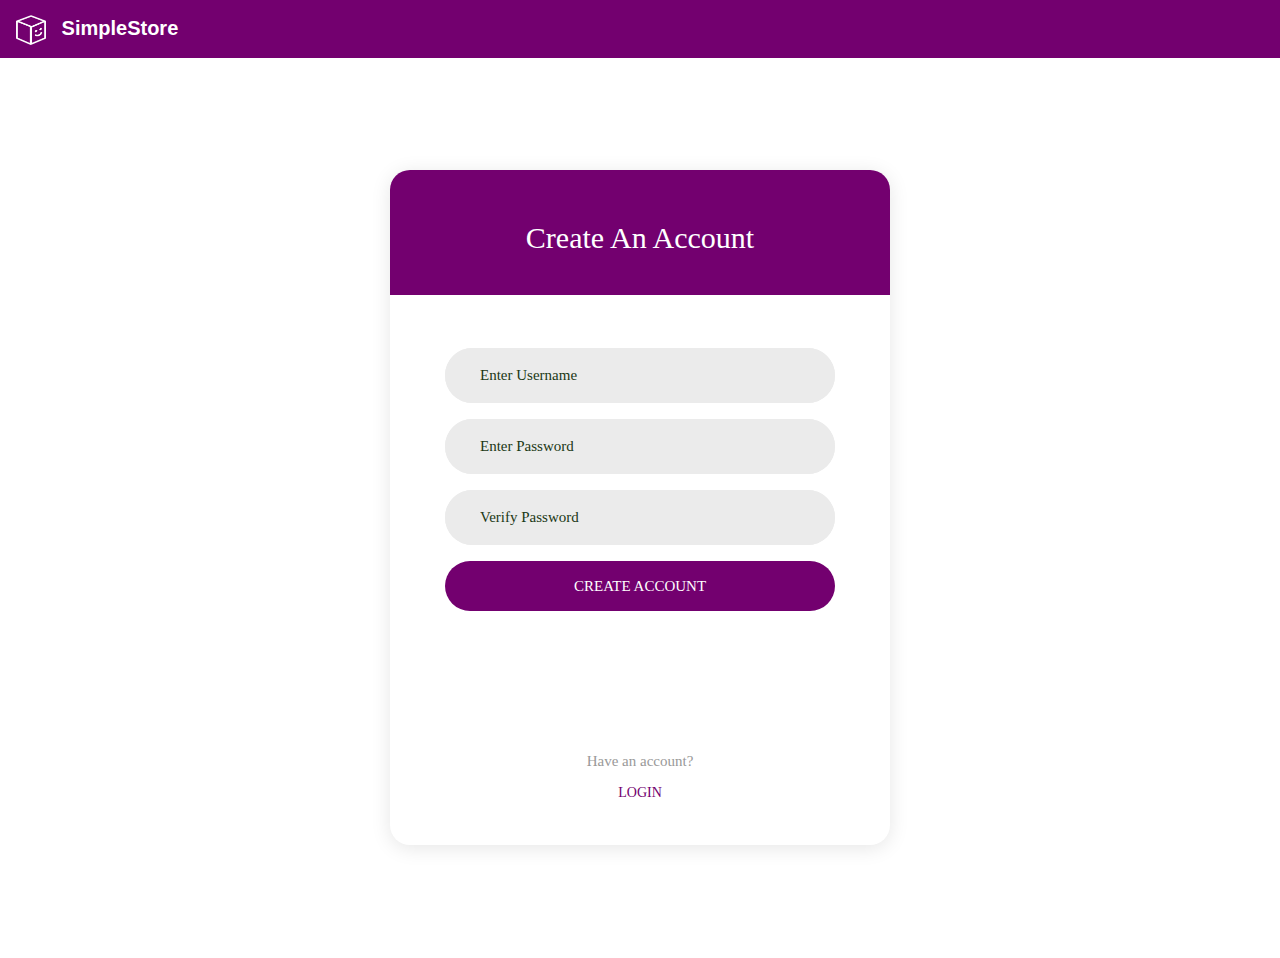
==== commit 1b97ac90: "added starter jquery to send requests and files" ====
--- a/UI/create_an_account.html
+++ b/UI/create_an_account.html
@@ -42,12 +42,12 @@
 					</span>
 
 					<div class="wrap-input100 validate-input m-b-16" data-validate="Please enter username">
-						<input class="input100" type="text" name="username" placeholder="Enter Username">
+						<input class="input100" type="text" id="inputUsername" name="username" placeholder="Enter Username">
 						<span class="focus-input100"></span>
 					</div>
 
 					<div class="wrap-input100 validate-input m-b-16" data-validate = "Please enter password">
-						<input class="input100" type="password" name="pass" placeholder="Enter Password">
+						<input class="input100" type="password" id="inputPassword" name="pass" placeholder="Enter Password">
 						<span class="focus-input100"></span>
 					</div>
 
@@ -62,15 +62,15 @@
 						</button>
 					</div>
 
-					<!---<div class="flex-col-c p-t-100 p-b-40">
+					<div class="flex-col-c p-t-100 p-b-40">
 						<span class="txt1 p-b-9">
-							Don’t have an account?
+							Have an account?
 						</span>
 
-						<a href="#" class="txt3">
-							<p style='color: #73006f'>Sign up now</p>
+						<a href="Login.html" class="txt3">
+							<p style='color: #73006f'>Login</p>
 						</a>
-					</div>-->
+					</div>
 				</form>
 			</div>
 		</div>
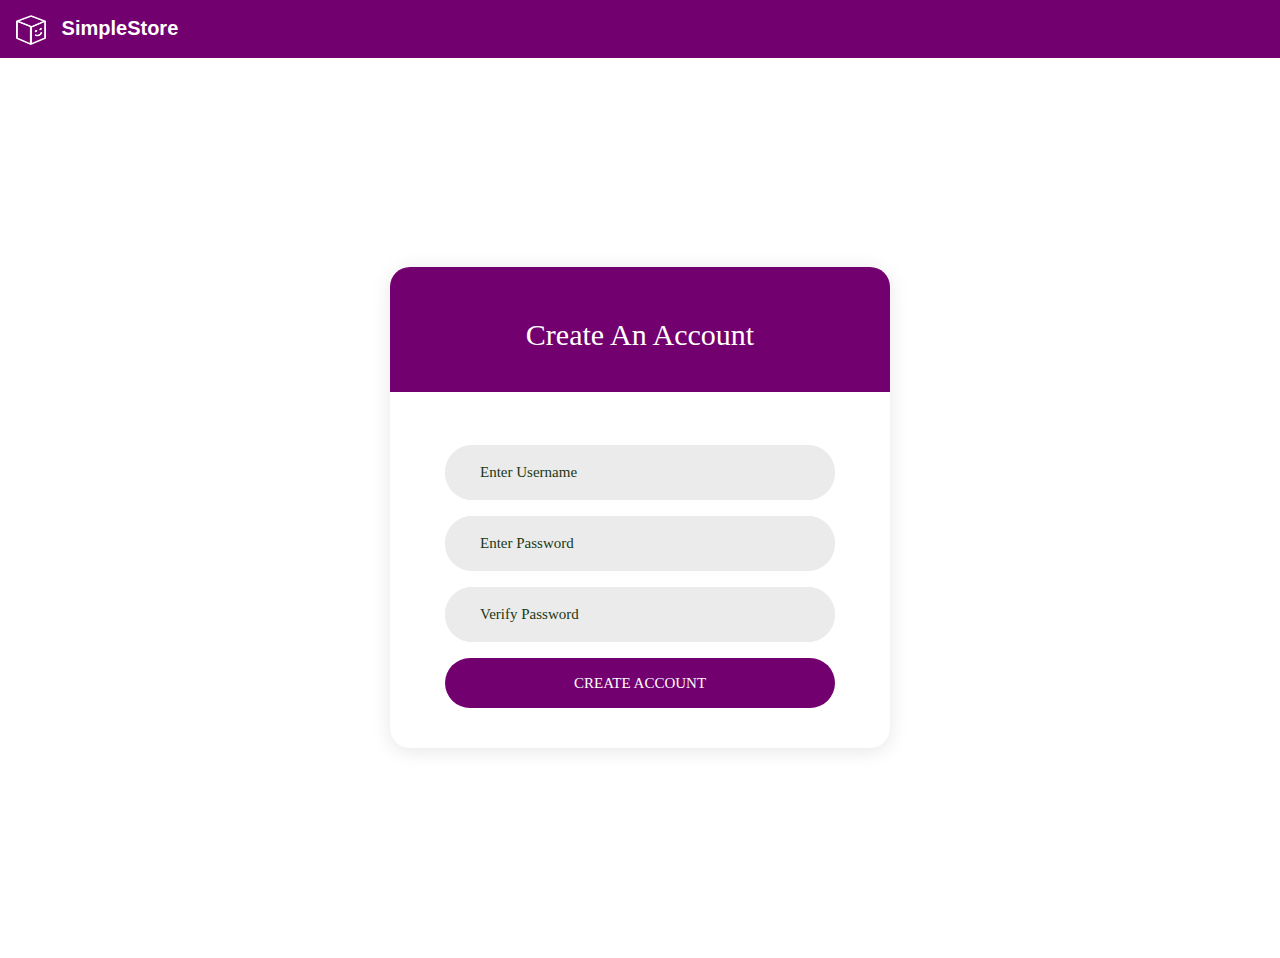
==== commit 5c205405: "Add files via upload" ====
--- a/UI/create_an_account.html
+++ b/UI/create_an_account.html
@@ -42,12 +42,12 @@
 					</span>
 
 					<div class="wrap-input100 validate-input m-b-16" data-validate="Please enter username">
-						<input class="input100" type="text" id="inputUsername" name="username" placeholder="Enter Username">
+						<input class="input100" type="text" name="username" placeholder="Enter Username">
 						<span class="focus-input100"></span>
 					</div>
 
 					<div class="wrap-input100 validate-input m-b-16" data-validate = "Please enter password">
-						<input class="input100" type="password" id="inputPassword" name="pass" placeholder="Enter Password">
+						<input class="input100" type="password" name="pass" placeholder="Enter Password">
 						<span class="focus-input100"></span>
 					</div>
 
@@ -62,15 +62,15 @@
 						</button>
 					</div>
 
-					<div class="flex-col-c p-t-100 p-b-40">
+					<!---<div class="flex-col-c p-t-100 p-b-40">
 						<span class="txt1 p-b-9">
-							Have an account?
+							Don’t have an account?
 						</span>
 
-						<a href="Login.html" class="txt3">
-							<p style='color: #73006f'>Login</p>
+						<a href="#" class="txt3">
+							<p style='color: #73006f'>Sign up now</p>
 						</a>
-					</div>
+					</div>-->
 				</form>
 			</div>
 		</div>
